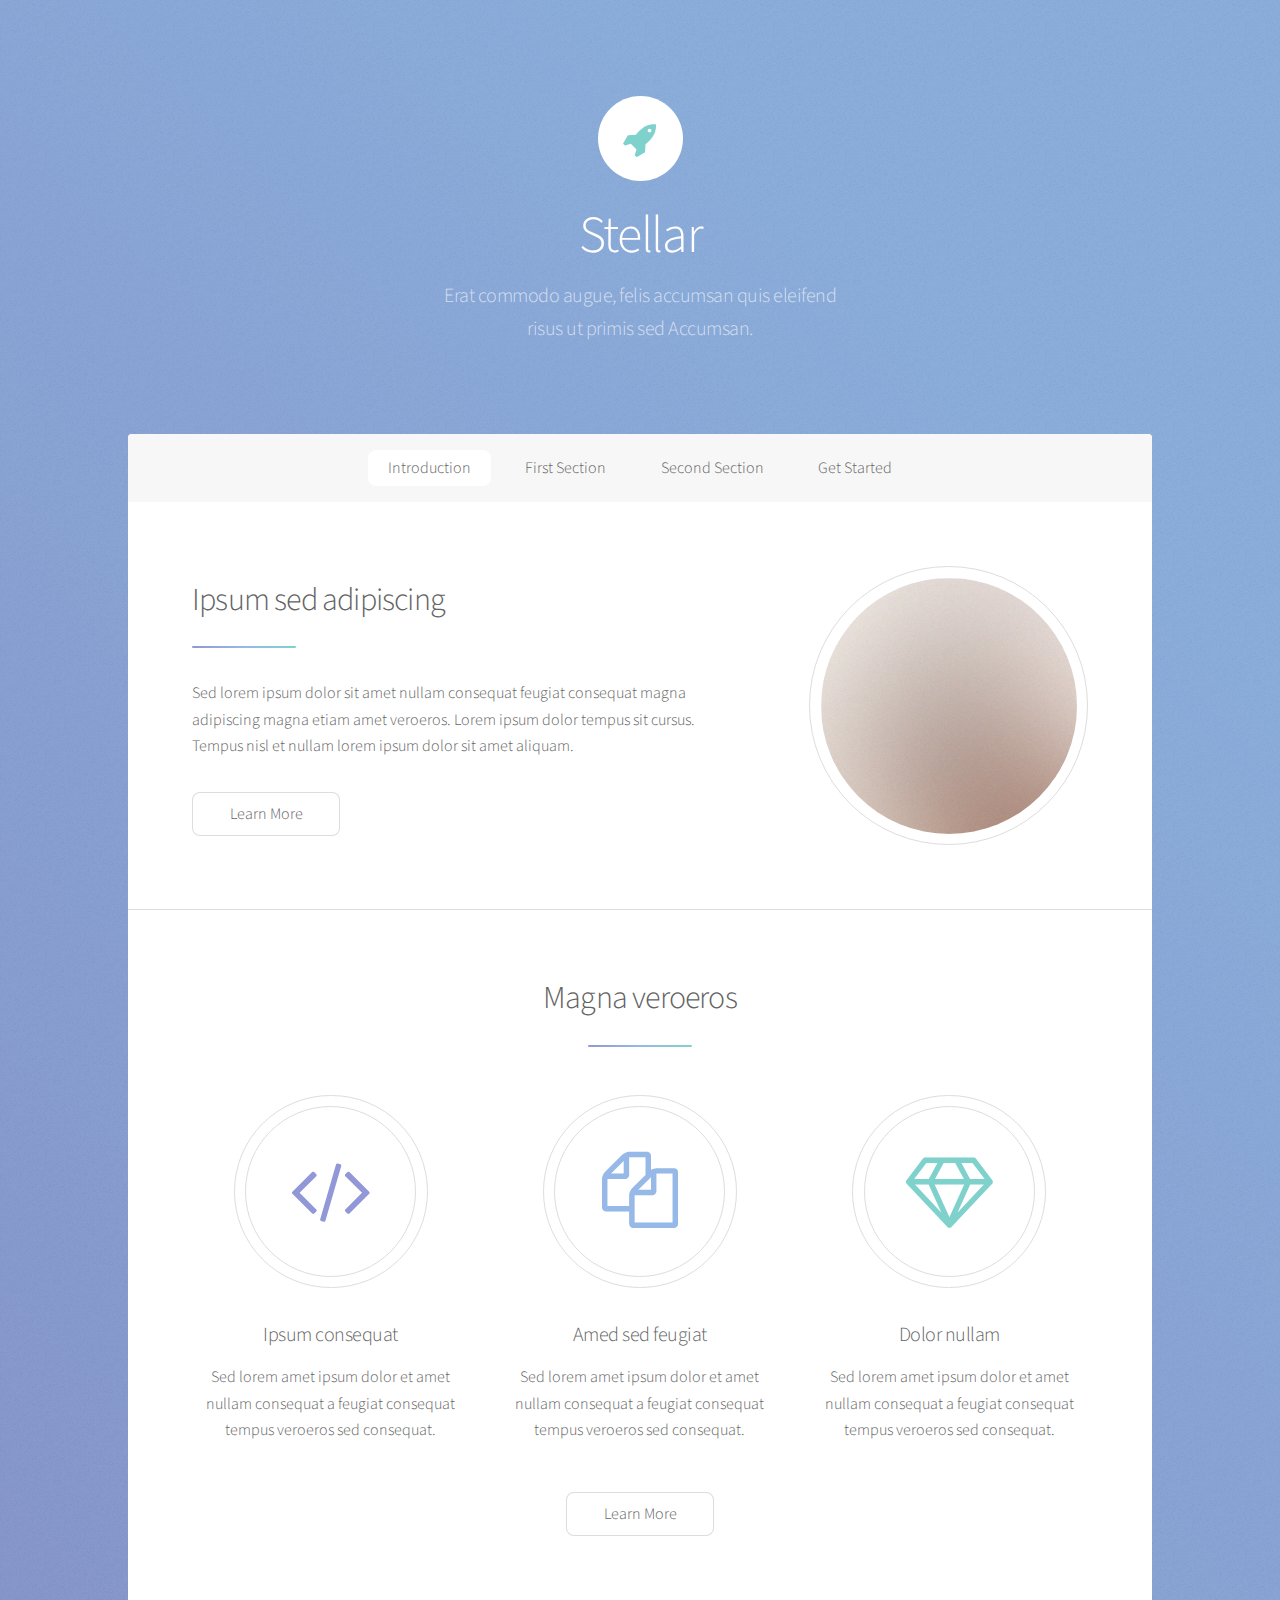
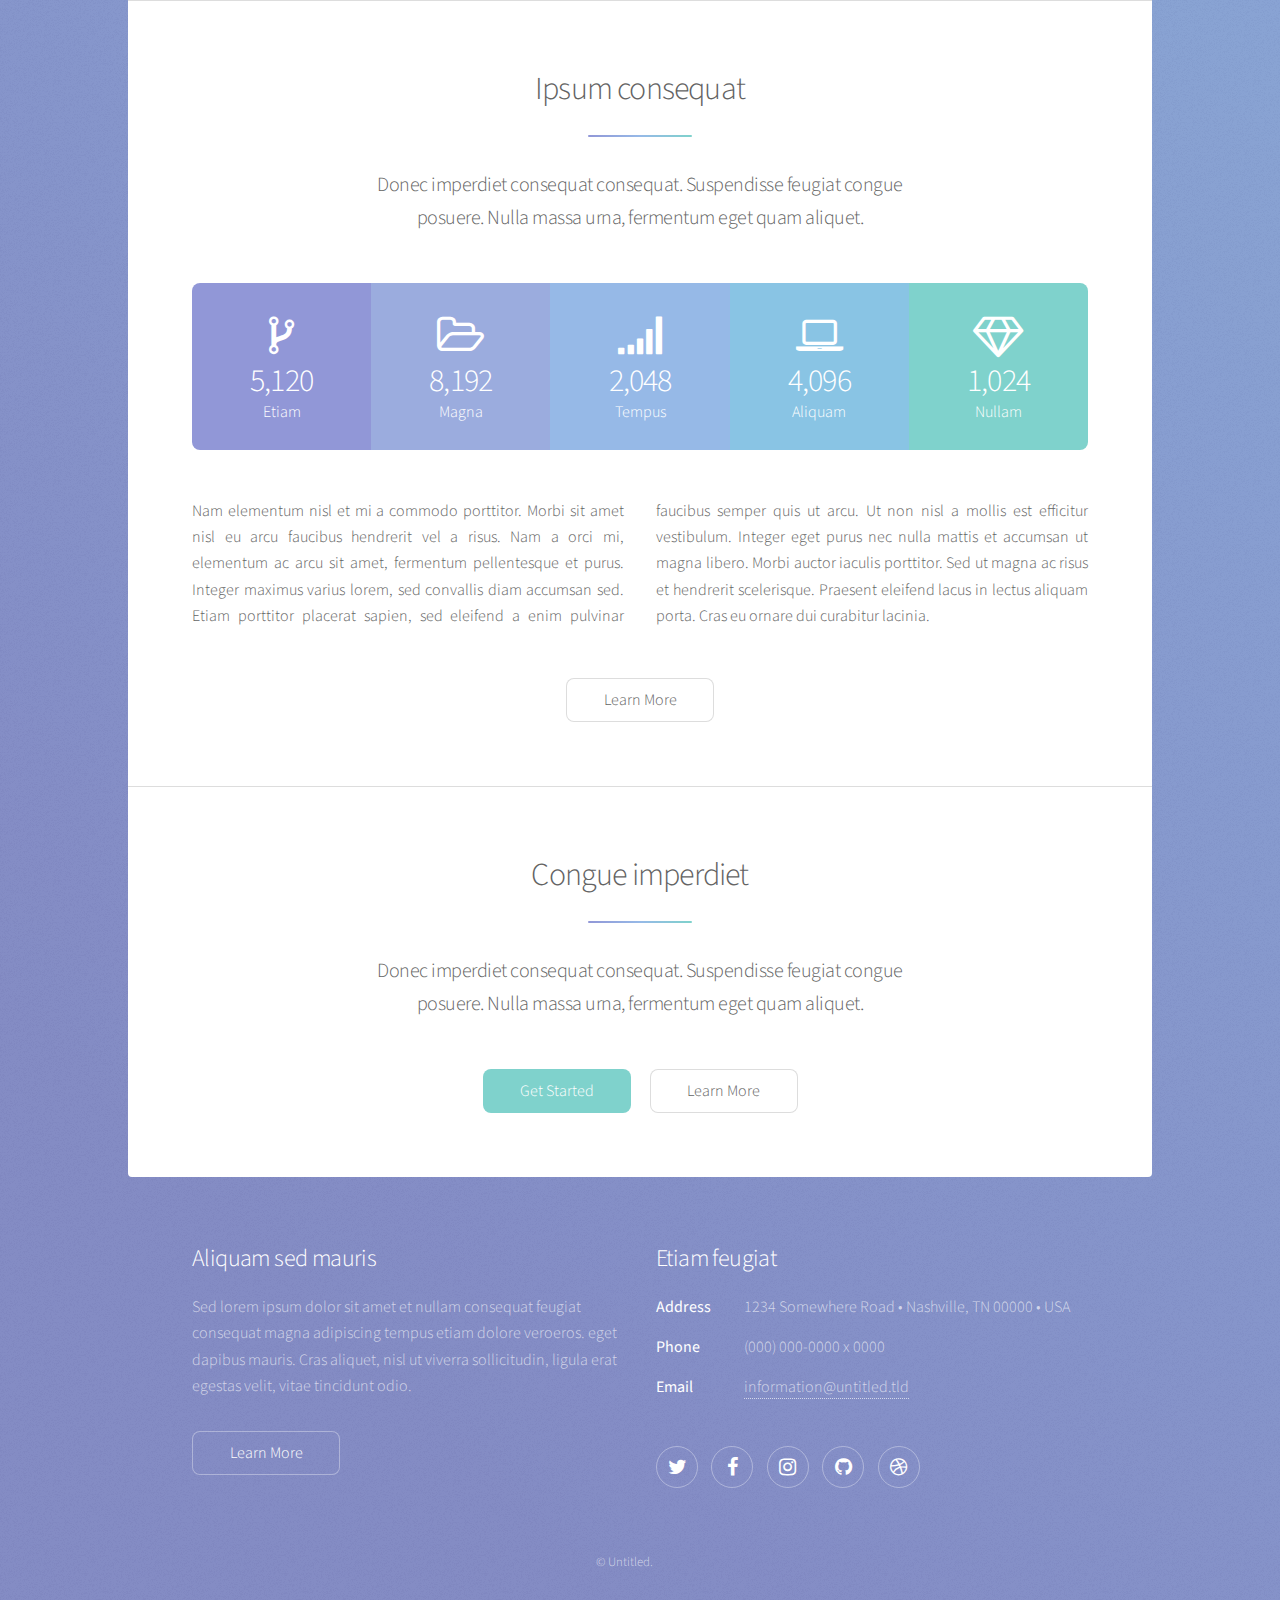
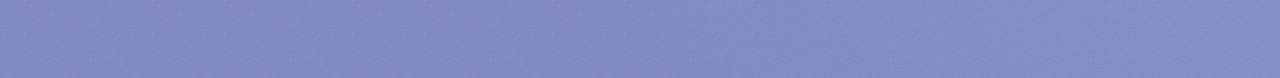
==== index.html @ 7d9c5d8e "Initial commit." ====
<!DOCTYPE HTML>
<!--
	Stellar by Pixelarity
	pixelarity.com | hello@pixelarity.com
	License: pixelarity.com/license
-->
<html>
	<head>
		<title>Untitled</title>
		<meta charset="utf-8" />
		<meta name="viewport" content="width=device-width, initial-scale=1" />
		<!--[if lte IE 8]><script src="assets/js/ie/html5shiv.js"></script><![endif]-->
		<link rel="stylesheet" href="assets/css/main.css" />
		<!--[if lte IE 9]><link rel="stylesheet" href="assets/css/ie9.css" /><![endif]-->
		<!--[if lte IE 8]><link rel="stylesheet" href="assets/css/ie8.css" /><![endif]-->
	</head>
	<body>

		<!-- Wrapper -->
			<div id="wrapper">

				<!-- Header -->
					<header id="header" class="alt">
						<span class="logo"><img src="images/logo.svg" alt="" /></span>
						<h1>Stellar</h1>
						<p>Erat commodo augue, felis accumsan quis eleifend<br />
						risus ut primis sed Accumsan.</p>
					</header>

				<!-- Nav -->
					<nav id="nav">
						<ul>
							<li><a href="#intro" class="active">Introduction</a></li>
							<li><a href="#first">First Section</a></li>
							<li><a href="#second">Second Section</a></li>
							<li><a href="#cta">Get Started</a></li>
						</ul>
					</nav>

				<!-- Main -->
					<div id="main">

						<!-- Introduction -->
							<section id="intro" class="main">
								<div class="spotlight">
									<div class="content">
										<header class="major">
											<h2>Ipsum sed adipiscing</h2>
										</header>
										<p>Sed lorem ipsum dolor sit amet nullam consequat feugiat consequat magna
										adipiscing magna etiam amet veroeros. Lorem ipsum dolor tempus sit cursus.
										Tempus nisl et nullam lorem ipsum dolor sit amet aliquam.</p>
										<ul class="actions">
											<li><a href="generic.html" class="button">Learn More</a></li>
										</ul>
									</div>
									<span class="image"><img src="images/pic01.jpg" alt="" /></span>
								</div>
							</section>

						<!-- First Section -->
							<section id="first" class="main special">
								<header class="major">
									<h2>Magna veroeros</h2>
								</header>
								<ul class="features">
									<li>
										<span class="icon major style1 fa-code"></span>
										<h3>Ipsum consequat</h3>
										<p>Sed lorem amet ipsum dolor et amet nullam consequat a feugiat consequat tempus veroeros sed consequat.</p>
									</li>
									<li>
										<span class="icon major style3 fa-copy"></span>
										<h3>Amed sed feugiat</h3>
										<p>Sed lorem amet ipsum dolor et amet nullam consequat a feugiat consequat tempus veroeros sed consequat.</p>
									</li>
									<li>
										<span class="icon major style5 fa-diamond"></span>
										<h3>Dolor nullam</h3>
										<p>Sed lorem amet ipsum dolor et amet nullam consequat a feugiat consequat tempus veroeros sed consequat.</p>
									</li>
								</ul>
								<footer class="major">
									<ul class="actions">
										<li><a href="generic.html" class="button">Learn More</a></li>
									</ul>
								</footer>
							</section>

						<!-- Second Section -->
							<section id="second" class="main special">
								<header class="major">
									<h2>Ipsum consequat</h2>
									<p>Donec imperdiet consequat consequat. Suspendisse feugiat congue<br />
									posuere. Nulla massa urna, fermentum eget quam aliquet.</p>
								</header>
								<ul class="statistics">
									<li class="style1">
										<span class="icon fa-code-fork"></span>
										<strong>5,120</strong> Etiam
									</li>
									<li class="style2">
										<span class="icon fa-folder-open-o"></span>
										<strong>8,192</strong> Magna
									</li>
									<li class="style3">
										<span class="icon fa-signal"></span>
										<strong>2,048</strong> Tempus
									</li>
									<li class="style4">
										<span class="icon fa-laptop"></span>
										<strong>4,096</strong> Aliquam
									</li>
									<li class="style5">
										<span class="icon fa-diamond"></span>
										<strong>1,024</strong> Nullam
									</li>
								</ul>
								<p class="content">Nam elementum nisl et mi a commodo porttitor. Morbi sit amet nisl eu arcu faucibus hendrerit vel a risus. Nam a orci mi, elementum ac arcu sit amet, fermentum pellentesque et purus. Integer maximus varius lorem, sed convallis diam accumsan sed. Etiam porttitor placerat sapien, sed eleifend a enim pulvinar faucibus semper quis ut arcu. Ut non nisl a mollis est efficitur vestibulum. Integer eget purus nec nulla mattis et accumsan ut magna libero. Morbi auctor iaculis porttitor. Sed ut magna ac risus et hendrerit scelerisque. Praesent eleifend lacus in lectus aliquam porta. Cras eu ornare dui curabitur lacinia.</p>
								<footer class="major">
									<ul class="actions">
										<li><a href="generic.html" class="button">Learn More</a></li>
									</ul>
								</footer>
							</section>

						<!-- Get Started -->
							<section id="cta" class="main special">
								<header class="major">
									<h2>Congue imperdiet</h2>
									<p>Donec imperdiet consequat consequat. Suspendisse feugiat congue<br />
									posuere. Nulla massa urna, fermentum eget quam aliquet.</p>
								</header>
								<footer class="major">
									<ul class="actions">
										<li><a href="generic.html" class="button special">Get Started</a></li>
										<li><a href="generic.html" class="button">Learn More</a></li>
									</ul>
								</footer>
							</section>

					</div>

				<!-- Footer -->
					<footer id="footer">
						<section>
							<h2>Aliquam sed mauris</h2>
							<p>Sed lorem ipsum dolor sit amet et nullam consequat feugiat consequat magna adipiscing tempus etiam dolore veroeros. eget dapibus mauris. Cras aliquet, nisl ut viverra sollicitudin, ligula erat egestas velit, vitae tincidunt odio.</p>
							<ul class="actions">
								<li><a href="generic.html" class="button">Learn More</a></li>
							</ul>
						</section>
						<section>
							<h2>Etiam feugiat</h2>
							<dl class="alt">
								<dt>Address</dt>
								<dd>1234 Somewhere Road &bull; Nashville, TN 00000 &bull; USA</dd>
								<dt>Phone</dt>
								<dd>(000) 000-0000 x 0000</dd>
								<dt>Email</dt>
								<dd><a href="#">information@untitled.tld</a></dd>
							</dl>
							<ul class="icons">
								<li><a href="#" class="icon fa-twitter alt"><span class="label">Twitter</span></a></li>
								<li><a href="#" class="icon fa-facebook alt"><span class="label">Facebook</span></a></li>
								<li><a href="#" class="icon fa-instagram alt"><span class="label">Instagram</span></a></li>
								<li><a href="#" class="icon fa-github alt"><span class="label">GitHub</span></a></li>
								<li><a href="#" class="icon fa-dribbble alt"><span class="label">Dribbble</span></a></li>
							</ul>
						</section>
						<p class="copyright">&copy; Untitled.</p>
					</footer>

			</div>

		<!-- Scripts -->
			<script src="assets/js/jquery.min.js"></script>
			<script src="assets/js/jquery.scrollex.min.js"></script>
			<script src="assets/js/jquery.scrolly.min.js"></script>
			<script src="assets/js/skel.min.js"></script>
			<script src="assets/js/util.js"></script>
			<!--[if lte IE 8]><script src="assets/js/ie/respond.min.js"></script><![endif]-->
			<script src="assets/js/main.js"></script>

	</body>
</html>
---- assets/css/main.css ----
@import url(font-awesome.min.css);
@import "https://fonts.googleapis.com/css?family=Source+Sans+Pro:300,400";

/*
	Stellar by Pixelarity
	pixelarity.com | hello@pixelarity.com
	License: pixelarity.com/license
*/

/* Reset */

	html, body, div, span, applet, object, iframe, h1, h2, h3, h4, h5, h6, p, blockquote, pre, a, abbr, acronym, address, big, cite, code, del, dfn, em, img, ins, kbd, q, s, samp, small, strike, strong, sub, sup, tt, var, b, u, i, center, dl, dt, dd, ol, ul, li, fieldset, form, label, legend, table, caption, tbody, tfoot, thead, tr, th, td, article, aside, canvas, details, embed, figure, figcaption, footer, header, hgroup, menu, nav, output, ruby, section, summary, time, mark, audio, video {
		margin: 0;
		padding: 0;
		border: 0;
		font-size: 100%;
		font: inherit;
		vertical-align: baseline;
	}

	article, aside, details, figcaption, figure, footer, header, hgroup, menu, nav, section {
		display: block;
	}

	body {
		line-height: 1;
	}

	ol, ul {
		list-style: none;
	}

	blockquote, q {
		quotes: none;
	}

	blockquote:before, blockquote:after, q:before, q:after {
		content: '';
		content: none;
	}

	table {
		border-collapse: collapse;
		border-spacing: 0;
	}

	body {
		-webkit-text-size-adjust: none;
	}

/* Box Model */

	*, *:before, *:after {
		-moz-box-sizing: border-box;
		-webkit-box-sizing: border-box;
		box-sizing: border-box;
	}

/* Grid */

	.row {
		border-bottom: solid 1px transparent;
		-moz-box-sizing: border-box;
		-webkit-box-sizing: border-box;
		box-sizing: border-box;
	}

	.row > * {
		float: left;
		-moz-box-sizing: border-box;
		-webkit-box-sizing: border-box;
		box-sizing: border-box;
	}

	.row:after, .row:before {
		content: '';
		display: block;
		clear: both;
		height: 0;
	}

	.row.uniform > * > :first-child {
		margin-top: 0;
	}

	.row.uniform > * > :last-child {
		margin-bottom: 0;
	}

	.row.\30 \25 > * {
		padding: 0 0 0 0em;
	}

	.row.\30 \25 {
		margin: 0 0 -1px 0em;
	}

	.row.uniform.\30 \25 > * {
		padding: 0em 0 0 0em;
	}

	.row.uniform.\30 \25 {
		margin: 0em 0 -1px 0em;
	}

	.row > * {
		padding: 0 0 0 1.5em;
	}

	.row {
		margin: 0 0 -1px -1.5em;
	}

	.row.uniform > * {
		padding: 1.5em 0 0 1.5em;
	}

	.row.uniform {
		margin: -1.5em 0 -1px -1.5em;
	}

	.row.\32 00\25 > * {
		padding: 0 0 0 3em;
	}

	.row.\32 00\25 {
		margin: 0 0 -1px -3em;
	}

	.row.uniform.\32 00\25 > * {
		padding: 3em 0 0 3em;
	}

	.row.uniform.\32 00\25 {
		margin: -3em 0 -1px -3em;
	}

	.row.\31 50\25 > * {
		padding: 0 0 0 2.25em;
	}

	.row.\31 50\25 {
		margin: 0 0 -1px -2.25em;
	}

	.row.uniform.\31 50\25 > * {
		padding: 2.25em 0 0 2.25em;
	}

	.row.uniform.\31 50\25 {
		margin: -2.25em 0 -1px -2.25em;
	}

	.row.\35 0\25 > * {
		padding: 0 0 0 0.75em;
	}

	.row.\35 0\25 {
		margin: 0 0 -1px -0.75em;
	}

	.row.uniform.\35 0\25 > * {
		padding: 0.75em 0 0 0.75em;
	}

	.row.uniform.\35 0\25 {
		margin: -0.75em 0 -1px -0.75em;
	}

	.row.\32 5\25 > * {
		padding: 0 0 0 0.375em;
	}

	.row.\32 5\25 {
		margin: 0 0 -1px -0.375em;
	}

	.row.uniform.\32 5\25 > * {
		padding: 0.375em 0 0 0.375em;
	}

	.row.uniform.\32 5\25 {
		margin: -0.375em 0 -1px -0.375em;
	}

	.\31 2u, .\31 2u\24 {
		width: 100%;
		clear: none;
		margin-left: 0;
	}

	.\31 1u, .\31 1u\24 {
		width: 91.6666666667%;
		clear: none;
		margin-left: 0;
	}

	.\31 0u, .\31 0u\24 {
		width: 83.3333333333%;
		clear: none;
		margin-left: 0;
	}

	.\39 u, .\39 u\24 {
		width: 75%;
		clear: none;
		margin-left: 0;
	}

	.\38 u, .\38 u\24 {
		width: 66.6666666667%;
		clear: none;
		margin-left: 0;
	}

	.\37 u, .\37 u\24 {
		width: 58.3333333333%;
		clear: none;
		margin-left: 0;
	}

	.\36 u, .\36 u\24 {
		width: 50%;
		clear: none;
		margin-left: 0;
	}

	.\35 u, .\35 u\24 {
		width: 41.6666666667%;
		clear: none;
		margin-left: 0;
	}

	.\34 u, .\34 u\24 {
		width: 33.3333333333%;
		clear: none;
		margin-left: 0;
	}

	.\33 u, .\33 u\24 {
		width: 25%;
		clear: none;
		margin-left: 0;
	}

	.\32 u, .\32 u\24 {
		width: 16.6666666667%;
		clear: none;
		margin-left: 0;
	}

	.\31 u, .\31 u\24 {
		width: 8.3333333333%;
		clear: none;
		margin-left: 0;
	}

	.\31 2u\24 + *,
	.\31 1u\24 + *,
	.\31 0u\24 + *,
	.\39 u\24 + *,
	.\38 u\24 + *,
	.\37 u\24 + *,
	.\36 u\24 + *,
	.\35 u\24 + *,
	.\34 u\24 + *,
	.\33 u\24 + *,
	.\32 u\24 + *,
	.\31 u\24 + * {
		clear: left;
	}

	.\-11u {
		margin-left: 91.66667%;
	}

	.\-10u {
		margin-left: 83.33333%;
	}

	.\-9u {
		margin-left: 75%;
	}

	.\-8u {
		margin-left: 66.66667%;
	}

	.\-7u {
		margin-left: 58.33333%;
	}

	.\-6u {
		margin-left: 50%;
	}

	.\-5u {
		margin-left: 41.66667%;
	}

	.\-4u {
		margin-left: 33.33333%;
	}

	.\-3u {
		margin-left: 25%;
	}

	.\-2u {
		margin-left: 16.66667%;
	}

	.\-1u {
		margin-left: 8.33333%;
	}

	@media screen and (max-width: 1680px) {

		.row > * {
			padding: 0 0 0 1.5em;
		}

		.row {
			margin: 0 0 -1px -1.5em;
		}

		.row.uniform > * {
			padding: 1.5em 0 0 1.5em;
		}

		.row.uniform {
			margin: -1.5em 0 -1px -1.5em;
		}

		.row.\32 00\25 > * {
			padding: 0 0 0 3em;
		}

		.row.\32 00\25 {
			margin: 0 0 -1px -3em;
		}

		.row.uniform.\32 00\25 > * {
			padding: 3em 0 0 3em;
		}

		.row.uniform.\32 00\25 {
			margin: -3em 0 -1px -3em;
		}

		.row.\31 50\25 > * {
			padding: 0 0 0 2.25em;
		}

		.row.\31 50\25 {
			margin: 0 0 -1px -2.25em;
		}

		.row.uniform.\31 50\25 > * {
			padding: 2.25em 0 0 2.25em;
		}

		.row.uniform.\31 50\25 {
			margin: -2.25em 0 -1px -2.25em;
		}

		.row.\35 0\25 > * {
			padding: 0 0 0 0.75em;
		}

		.row.\35 0\25 {
			margin: 0 0 -1px -0.75em;
		}

		.row.uniform.\35 0\25 > * {
			padding: 0.75em 0 0 0.75em;
		}

		.row.uniform.\35 0\25 {
			margin: -0.75em 0 -1px -0.75em;
		}

		.row.\32 5\25 > * {
			padding: 0 0 0 0.375em;
		}

		.row.\32 5\25 {
			margin: 0 0 -1px -0.375em;
		}

		.row.uniform.\32 5\25 > * {
			padding: 0.375em 0 0 0.375em;
		}

		.row.uniform.\32 5\25 {
			margin: -0.375em 0 -1px -0.375em;
		}

		.\31 2u\28xlarge\29, .\31 2u\24\28xlarge\29 {
			width: 100%;
			clear: none;
			margin-left: 0;
		}

		.\31 1u\28xlarge\29, .\31 1u\24\28xlarge\29 {
			width: 91.6666666667%;
			clear: none;
			margin-left: 0;
		}

		.\31 0u\28xlarge\29, .\31 0u\24\28xlarge\29 {
			width: 83.3333333333%;
			clear: none;
			margin-left: 0;
		}

		.\39 u\28xlarge\29, .\39 u\24\28xlarge\29 {
			width: 75%;
			clear: none;
			margin-left: 0;
		}

		.\38 u\28xlarge\29, .\38 u\24\28xlarge\29 {
			width: 66.6666666667%;
			clear: none;
			margin-left: 0;
		}

		.\37 u\28xlarge\29, .\37 u\24\28xlarge\29 {
			width: 58.3333333333%;
			clear: none;
			margin-left: 0;
		}

		.\36 u\28xlarge\29, .\36 u\24\28xlarge\29 {
			width: 50%;
			clear: none;
			margin-left: 0;
		}

		.\35 u\28xlarge\29, .\35 u\24\28xlarge\29 {
			width: 41.6666666667%;
			clear: none;
			margin-left: 0;
		}

		.\34 u\28xlarge\29, .\34 u\24\28xlarge\29 {
			width: 33.3333333333%;
			clear: none;
			margin-left: 0;
		}

		.\33 u\28xlarge\29, .\33 u\24\28xlarge\29 {
			width: 25%;
			clear: none;
			margin-left: 0;
		}

		.\32 u\28xlarge\29, .\32 u\24\28xlarge\29 {
			width: 16.6666666667%;
			clear: none;
			margin-left: 0;
		}

		.\31 u\28xlarge\29, .\31 u\24\28xlarge\29 {
			width: 8.3333333333%;
			clear: none;
			margin-left: 0;
		}

		.\31 2u\24\28xlarge\29 + *,
		.\31 1u\24\28xlarge\29 + *,
		.\31 0u\24\28xlarge\29 + *,
		.\39 u\24\28xlarge\29 + *,
		.\38 u\24\28xlarge\29 + *,
		.\37 u\24\28xlarge\29 + *,
		.\36 u\24\28xlarge\29 + *,
		.\35 u\24\28xlarge\29 + *,
		.\34 u\24\28xlarge\29 + *,
		.\33 u\24\28xlarge\29 + *,
		.\32 u\24\28xlarge\29 + *,
		.\31 u\24\28xlarge\29 + * {
			clear: left;
		}

		.\-11u\28xlarge\29 {
			margin-left: 91.66667%;
		}

		.\-10u\28xlarge\29 {
			margin-left: 83.33333%;
		}

		.\-9u\28xlarge\29 {
			margin-left: 75%;
		}

		.\-8u\28xlarge\29 {
			margin-left: 66.66667%;
		}

		.\-7u\28xlarge\29 {
			margin-left: 58.33333%;
		}

		.\-6u\28xlarge\29 {
			margin-left: 50%;
		}

		.\-5u\28xlarge\29 {
			margin-left: 41.66667%;
		}

		.\-4u\28xlarge\29 {
			margin-left: 33.33333%;
		}

		.\-3u\28xlarge\29 {
			margin-left: 25%;
		}

		.\-2u\28xlarge\29 {
			margin-left: 16.66667%;
		}

		.\-1u\28xlarge\29 {
			margin-left: 8.33333%;
		}

	}

	@media screen and (max-width: 1280px) {

		.row > * {
			padding: 0 0 0 1.5em;
		}

		.row {
			margin: 0 0 -1px -1.5em;
		}

		.row.uniform > * {
			padding: 1.5em 0 0 1.5em;
		}

		.row.uniform {
			margin: -1.5em 0 -1px -1.5em;
		}

		.row.\32 00\25 > * {
			padding: 0 0 0 3em;
		}

		.row.\32 00\25 {
			margin: 0 0 -1px -3em;
		}

		.row.uniform.\32 00\25 > * {
			padding: 3em 0 0 3em;
		}

		.row.uniform.\32 00\25 {
			margin: -3em 0 -1px -3em;
		}

		.row.\31 50\25 > * {
			padding: 0 0 0 2.25em;
		}

		.row.\31 50\25 {
			margin: 0 0 -1px -2.25em;
		}

		.row.uniform.\31 50\25 > * {
			padding: 2.25em 0 0 2.25em;
		}

		.row.uniform.\31 50\25 {
			margin: -2.25em 0 -1px -2.25em;
		}

		.row.\35 0\25 > * {
			padding: 0 0 0 0.75em;
		}

		.row.\35 0\25 {
			margin: 0 0 -1px -0.75em;
		}

		.row.uniform.\35 0\25 > * {
			padding: 0.75em 0 0 0.75em;
		}

		.row.uniform.\35 0\25 {
			margin: -0.75em 0 -1px -0.75em;
		}

		.row.\32 5\25 > * {
			padding: 0 0 0 0.375em;
		}

		.row.\32 5\25 {
			margin: 0 0 -1px -0.375em;
		}

		.row.uniform.\32 5\25 > * {
			padding: 0.375em 0 0 0.375em;
		}

		.row.uniform.\32 5\25 {
			margin: -0.375em 0 -1px -0.375em;
		}

		.\31 2u\28large\29, .\31 2u\24\28large\29 {
			width: 100%;
			clear: none;
			margin-left: 0;
		}

		.\31 1u\28large\29, .\31 1u\24\28large\29 {
			width: 91.6666666667%;
			clear: none;
			margin-left: 0;
		}

		.\31 0u\28large\29, .\31 0u\24\28large\29 {
			width: 83.3333333333%;
			clear: none;
			margin-left: 0;
		}

		.\39 u\28large\29, .\39 u\24\28large\29 {
			width: 75%;
			clear: none;
			margin-left: 0;
		}

		.\38 u\28large\29, .\38 u\24\28large\29 {
			width: 66.6666666667%;
			clear: none;
			margin-left: 0;
		}

		.\37 u\28large\29, .\37 u\24\28large\29 {
			width: 58.3333333333%;
			clear: none;
			margin-left: 0;
		}

		.\36 u\28large\29, .\36 u\24\28large\29 {
			width: 50%;
			clear: none;
			margin-left: 0;
		}

		.\35 u\28large\29, .\35 u\24\28large\29 {
			width: 41.6666666667%;
			clear: none;
			margin-left: 0;
		}

		.\34 u\28large\29, .\34 u\24\28large\29 {
			width: 33.3333333333%;
			clear: none;
			margin-left: 0;
		}

		.\33 u\28large\29, .\33 u\24\28large\29 {
			width: 25%;
			clear: none;
			margin-left: 0;
		}

		.\32 u\28large\29, .\32 u\24\28large\29 {
			width: 16.6666666667%;
			clear: none;
			margin-left: 0;
		}

		.\31 u\28large\29, .\31 u\24\28large\29 {
			width: 8.3333333333%;
			clear: none;
			margin-left: 0;
		}

		.\31 2u\24\28large\29 + *,
		.\31 1u\24\28large\29 + *,
		.\31 0u\24\28large\29 + *,
		.\39 u\24\28large\29 + *,
		.\38 u\24\28large\29 + *,
		.\37 u\24\28large\29 + *,
		.\36 u\24\28large\29 + *,
		.\35 u\24\28large\29 + *,
		.\34 u\24\28large\29 + *,
		.\33 u\24\28large\29 + *,
		.\32 u\24\28large\29 + *,
		.\31 u\24\28large\29 + * {
			clear: left;
		}

		.\-11u\28large\29 {
			margin-left: 91.66667%;
		}

		.\-10u\28large\29 {
			margin-left: 83.33333%;
		}

		.\-9u\28large\29 {
			margin-left: 75%;
		}

		.\-8u\28large\29 {
			margin-left: 66.66667%;
		}

		.\-7u\28large\29 {
			margin-left: 58.33333%;
		}

		.\-6u\28large\29 {
			margin-left: 50%;
		}

		.\-5u\28large\29 {
			margin-left: 41.66667%;
		}

		.\-4u\28large\29 {
			margin-left: 33.33333%;
		}

		.\-3u\28large\29 {
			margin-left: 25%;
		}

		.\-2u\28large\29 {
			margin-left: 16.66667%;
		}

		.\-1u\28large\29 {
			margin-left: 8.33333%;
		}

	}

	@media screen and (max-width: 980px) {

		.row > * {
			padding: 0 0 0 1.5em;
		}

		.row {
			margin: 0 0 -1px -1.5em;
		}

		.row.uniform > * {
			padding: 1.5em 0 0 1.5em;
		}

		.row.uniform {
			margin: -1.5em 0 -1px -1.5em;
		}

		.row.\32 00\25 > * {
			padding: 0 0 0 3em;
		}

		.row.\32 00\25 {
			margin: 0 0 -1px -3em;
		}

		.row.uniform.\32 00\25 > * {
			padding: 3em 0 0 3em;
		}

		.row.uniform.\32 00\25 {
			margin: -3em 0 -1px -3em;
		}

		.row.\31 50\25 > * {
			padding: 0 0 0 2.25em;
		}

		.row.\31 50\25 {
			margin: 0 0 -1px -2.25em;
		}

		.row.uniform.\31 50\25 > * {
			padding: 2.25em 0 0 2.25em;
		}

		.row.uniform.\31 50\25 {
			margin: -2.25em 0 -1px -2.25em;
		}

		.row.\35 0\25 > * {
			padding: 0 0 0 0.75em;
		}

		.row.\35 0\25 {
			margin: 0 0 -1px -0.75em;
		}

		.row.uniform.\35 0\25 > * {
			padding: 0.75em 0 0 0.75em;
		}

		.row.uniform.\35 0\25 {
			margin: -0.75em 0 -1px -0.75em;
		}

		.row.\32 5\25 > * {
			padding: 0 0 0 0.375em;
		}

		.row.\32 5\25 {
			margin: 0 0 -1px -0.375em;
		}

		.row.uniform.\32 5\25 > * {
			padding: 0.375em 0 0 0.375em;
		}

		.row.uniform.\32 5\25 {
			margin: -0.375em 0 -1px -0.375em;
		}

		.\31 2u\28medium\29, .\31 2u\24\28medium\29 {
			width: 100%;
			clear: none;
			margin-left: 0;
		}

		.\31 1u\28medium\29, .\31 1u\24\28medium\29 {
			width: 91.6666666667%;
			clear: none;
			margin-left: 0;
		}

		.\31 0u\28medium\29, .\31 0u\24\28medium\29 {
			width: 83.3333333333%;
			clear: none;
			margin-left: 0;
		}

		.\39 u\28medium\29, .\39 u\24\28medium\29 {
			width: 75%;
			clear: none;
			margin-left: 0;
		}

		.\38 u\28medium\29, .\38 u\24\28medium\29 {
			width: 66.6666666667%;
			clear: none;
			margin-left: 0;
		}

		.\37 u\28medium\29, .\37 u\24\28medium\29 {
			width: 58.3333333333%;
			clear: none;
			margin-left: 0;
		}

		.\36 u\28medium\29, .\36 u\24\28medium\29 {
			width: 50%;
			clear: none;
			margin-left: 0;
		}

		.\35 u\28medium\29, .\35 u\24\28medium\29 {
			width: 41.6666666667%;
			clear: none;
			margin-left: 0;
		}

		.\34 u\28medium\29, .\34 u\24\28medium\29 {
			width: 33.3333333333%;
			clear: none;
			margin-left: 0;
		}

		.\33 u\28medium\29, .\33 u\24\28medium\29 {
			width: 25%;
			clear: none;
			margin-left: 0;
		}

		.\32 u\28medium\29, .\32 u\24\28medium\29 {
			width: 16.6666666667%;
			clear: none;
			margin-left: 0;
		}

		.\31 u\28medium\29, .\31 u\24\28medium\29 {
			width: 8.3333333333%;
			clear: none;
			margin-left: 0;
		}

		.\31 2u\24\28medium\29 + *,
		.\31 1u\24\28medium\29 + *,
		.\31 0u\24\28medium\29 + *,
		.\39 u\24\28medium\29 + *,
		.\38 u\24\28medium\29 + *,
		.\37 u\24\28medium\29 + *,
		.\36 u\24\28medium\29 + *,
		.\35 u\24\28medium\29 + *,
		.\34 u\24\28medium\29 + *,
		.\33 u\24\28medium\29 + *,
		.\32 u\24\28medium\29 + *,
		.\31 u\24\28medium\29 + * {
			clear: left;
		}

		.\-11u\28medium\29 {
			margin-left: 91.66667%;
		}

		.\-10u\28medium\29 {
			margin-left: 83.33333%;
		}

		.\-9u\28medium\29 {
			margin-left: 75%;
		}

		.\-8u\28medium\29 {
			margin-left: 66.66667%;
		}

		.\-7u\28medium\29 {
			margin-left: 58.33333%;
		}

		.\-6u\28medium\29 {
			margin-left: 50%;
		}

		.\-5u\28medium\29 {
			margin-left: 41.66667%;
		}

		.\-4u\28medium\29 {
			margin-left: 33.33333%;
		}

		.\-3u\28medium\29 {
			margin-left: 25%;
		}

		.\-2u\28medium\29 {
			margin-left: 16.66667%;
		}

		.\-1u\28medium\29 {
			margin-left: 8.33333%;
		}

	}

	@media screen and (max-width: 736px) {

		.row > * {
			padding: 0 0 0 1em;
		}

		.row {
			margin: 0 0 -1px -1em;
		}

		.row.uniform > * {
			padding: 1em 0 0 1em;
		}

		.row.uniform {
			margin: -1em 0 -1px -1em;
		}

		.row.\32 00\25 > * {
			padding: 0 0 0 2em;
		}

		.row.\32 00\25 {
			margin: 0 0 -1px -2em;
		}

		.row.uniform.\32 00\25 > * {
			padding: 2em 0 0 2em;
		}

		.row.uniform.\32 00\25 {
			margin: -2em 0 -1px -2em;
		}

		.row.\31 50\25 > * {
			padding: 0 0 0 1.5em;
		}

		.row.\31 50\25 {
			margin: 0 0 -1px -1.5em;
		}

		.row.uniform.\31 50\25 > * {
			padding: 1.5em 0 0 1.5em;
		}

		.row.uniform.\31 50\25 {
			margin: -1.5em 0 -1px -1.5em;
		}

		.row.\35 0\25 > * {
			padding: 0 0 0 0.5em;
		}

		.row.\35 0\25 {
			margin: 0 0 -1px -0.5em;
		}

		.row.uniform.\35 0\25 > * {
			padding: 0.5em 0 0 0.5em;
		}

		.row.uniform.\35 0\25 {
			margin: -0.5em 0 -1px -0.5em;
		}

		.row.\32 5\25 > * {
			padding: 0 0 0 0.25em;
		}

		.row.\32 5\25 {
			margin: 0 0 -1px -0.25em;
		}

		.row.uniform.\32 5\25 > * {
			padding: 0.25em 0 0 0.25em;
		}

		.row.uniform.\32 5\25 {
			margin: -0.25em 0 -1px -0.25em;
		}

		.\31 2u\28small\29, .\31 2u\24\28small\29 {
			width: 100%;
			clear: none;
			margin-left: 0;
		}

		.\31 1u\28small\29, .\31 1u\24\28small\29 {
			width: 91.6666666667%;
			clear: none;
			margin-left: 0;
		}

		.\31 0u\28small\29, .\31 0u\24\28small\29 {
			width: 83.3333333333%;
			clear: none;
			margin-left: 0;
		}

		.\39 u\28small\29, .\39 u\24\28small\29 {
			width: 75%;
			clear: none;
			margin-left: 0;
		}

		.\38 u\28small\29, .\38 u\24\28small\29 {
			width: 66.6666666667%;
			clear: none;
			margin-left: 0;
		}

		.\37 u\28small\29, .\37 u\24\28small\29 {
			width: 58.3333333333%;
			clear: none;
			margin-left: 0;
		}

		.\36 u\28small\29, .\36 u\24\28small\29 {
			width: 50%;
			clear: none;
			margin-left: 0;
		}

		.\35 u\28small\29, .\35 u\24\28small\29 {
			width: 41.6666666667%;
			clear: none;
			margin-left: 0;
		}

		.\34 u\28small\29, .\34 u\24\28small\29 {
			width: 33.3333333333%;
			clear: none;
			margin-left: 0;
		}

		.\33 u\28small\29, .\33 u\24\28small\29 {
			width: 25%;
			clear: none;
			margin-left: 0;
		}

		.\32 u\28small\29, .\32 u\24\28small\29 {
			width: 16.6666666667%;
			clear: none;
			margin-left: 0;
		}

		.\31 u\28small\29, .\31 u\24\28small\29 {
			width: 8.3333333333%;
			clear: none;
			margin-left: 0;
		}

		.\31 2u\24\28small\29 + *,
		.\31 1u\24\28small\29 + *,
		.\31 0u\24\28small\29 + *,
		.\39 u\24\28small\29 + *,
		.\38 u\24\28small\29 + *,
		.\37 u\24\28small\29 + *,
		.\36 u\24\28small\29 + *,
		.\35 u\24\28small\29 + *,
		.\34 u\24\28small\29 + *,
		.\33 u\24\28small\29 + *,
		.\32 u\24\28small\29 + *,
		.\31 u\24\28small\29 + * {
			clear: left;
		}

		.\-11u\28small\29 {
			margin-left: 91.66667%;
		}

		.\-10u\28small\29 {
			margin-left: 83.33333%;
		}

		.\-9u\28small\29 {
			margin-left: 75%;
		}

		.\-8u\28small\29 {
			margin-left: 66.66667%;
		}

		.\-7u\28small\29 {
			margin-left: 58.33333%;
		}

		.\-6u\28small\29 {
			margin-left: 50%;
		}

		.\-5u\28small\29 {
			margin-left: 41.66667%;
		}

		.\-4u\28small\29 {
			margin-left: 33.33333%;
		}

		.\-3u\28small\29 {
			margin-left: 25%;
		}

		.\-2u\28small\29 {
			margin-left: 16.66667%;
		}

		.\-1u\28small\29 {
			margin-left: 8.33333%;
		}

	}

	@media screen and (max-width: 480px) {

		.row > * {
			padding: 0 0 0 1em;
		}

		.row {
			margin: 0 0 -1px -1em;
		}

		.row.uniform > * {
			padding: 1em 0 0 1em;
		}

		.row.uniform {
			margin: -1em 0 -1px -1em;
		}

		.row.\32 00\25 > * {
			padding: 0 0 0 2em;
		}

		.row.\32 00\25 {
			margin: 0 0 -1px -2em;
		}

		.row.uniform.\32 00\25 > * {
			padding: 2em 0 0 2em;
		}

		.row.uniform.\32 00\25 {
			margin: -2em 0 -1px -2em;
		}

		.row.\31 50\25 > * {
			padding: 0 0 0 1.5em;
		}

		.row.\31 50\25 {
			margin: 0 0 -1px -1.5em;
		}

		.row.uniform.\31 50\25 > * {
			padding: 1.5em 0 0 1.5em;
		}

		.row.uniform.\31 50\25 {
			margin: -1.5em 0 -1px -1.5em;
		}

		.row.\35 0\25 > * {
			padding: 0 0 0 0.5em;
		}

		.row.\35 0\25 {
			margin: 0 0 -1px -0.5em;
		}

		.row.uniform.\35 0\25 > * {
			padding: 0.5em 0 0 0.5em;
		}

		.row.uniform.\35 0\25 {
			margin: -0.5em 0 -1px -0.5em;
		}

		.row.\32 5\25 > * {
			padding: 0 0 0 0.25em;
		}

		.row.\32 5\25 {
			margin: 0 0 -1px -0.25em;
		}

		.row.uniform.\32 5\25 > * {
			padding: 0.25em 0 0 0.25em;
		}

		.row.uniform.\32 5\25 {
			margin: -0.25em 0 -1px -0.25em;
		}

		.\31 2u\28xsmall\29, .\31 2u\24\28xsmall\29 {
			width: 100%;
			clear: none;
			margin-left: 0;
		}

		.\31 1u\28xsmall\29, .\31 1u\24\28xsmall\29 {
			width: 91.6666666667%;
			clear: none;
			margin-left: 0;
		}

		.\31 0u\28xsmall\29, .\31 0u\24\28xsmall\29 {
			width: 83.3333333333%;
			clear: none;
			margin-left: 0;
		}

		.\39 u\28xsmall\29, .\39 u\24\28xsmall\29 {
			width: 75%;
			clear: none;
			margin-left: 0;
		}

		.\38 u\28xsmall\29, .\38 u\24\28xsmall\29 {
			width: 66.6666666667%;
			clear: none;
			margin-left: 0;
		}

		.\37 u\28xsmall\29, .\37 u\24\28xsmall\29 {
			width: 58.3333333333%;
			clear: none;
			margin-left: 0;
		}

		.\36 u\28xsmall\29, .\36 u\24\28xsmall\29 {
			width: 50%;
			clear: none;
			margin-left: 0;
		}

		.\35 u\28xsmall\29, .\35 u\24\28xsmall\29 {
			width: 41.6666666667%;
			clear: none;
			margin-left: 0;
		}

		.\34 u\28xsmall\29, .\34 u\24\28xsmall\29 {
			width: 33.3333333333%;
			clear: none;
			margin-left: 0;
		}

		.\33 u\28xsmall\29, .\33 u\24\28xsmall\29 {
			width: 25%;
			clear: none;
			margin-left: 0;
		}

		.\32 u\28xsmall\29, .\32 u\24\28xsmall\29 {
			width: 16.6666666667%;
			clear: none;
			margin-left: 0;
		}

		.\31 u\28xsmall\29, .\31 u\24\28xsmall\29 {
			width: 8.3333333333%;
			clear: none;
			margin-left: 0;
		}

		.\31 2u\24\28xsmall\29 + *,
		.\31 1u\24\28xsmall\29 + *,
		.\31 0u\24\28xsmall\29 + *,
		.\39 u\24\28xsmall\29 + *,
		.\38 u\24\28xsmall\29 + *,
		.\37 u\24\28xsmall\29 + *,
		.\36 u\24\28xsmall\29 + *,
		.\35 u\24\28xsmall\29 + *,
		.\34 u\24\28xsmall\29 + *,
		.\33 u\24\28xsmall\29 + *,
		.\32 u\24\28xsmall\29 + *,
		.\31 u\24\28xsmall\29 + * {
			clear: left;
		}

		.\-11u\28xsmall\29 {
			margin-left: 91.66667%;
		}

		.\-10u\28xsmall\29 {
			margin-left: 83.33333%;
		}

		.\-9u\28xsmall\29 {
			margin-left: 75%;
		}

		.\-8u\28xsmall\29 {
			margin-left: 66.66667%;
		}

		.\-7u\28xsmall\29 {
			margin-left: 58.33333%;
		}

		.\-6u\28xsmall\29 {
			margin-left: 50%;
		}

		.\-5u\28xsmall\29 {
			margin-left: 41.66667%;
		}

		.\-4u\28xsmall\29 {
			margin-left: 33.33333%;
		}

		.\-3u\28xsmall\29 {
			margin-left: 25%;
		}

		.\-2u\28xsmall\29 {
			margin-left: 16.66667%;
		}

		.\-1u\28xsmall\29 {
			margin-left: 8.33333%;
		}

	}

	@media screen and (max-width: 360px) {

		.row > * {
			padding: 0 0 0 1em;
		}

		.row {
			margin: 0 0 -1px -1em;
		}

		.row.uniform > * {
			padding: 1em 0 0 1em;
		}

		.row.uniform {
			margin: -1em 0 -1px -1em;
		}

		.row.\32 00\25 > * {
			padding: 0 0 0 2em;
		}

		.row.\32 00\25 {
			margin: 0 0 -1px -2em;
		}

		.row.uniform.\32 00\25 > * {
			padding: 2em 0 0 2em;
		}

		.row.uniform.\32 00\25 {
			margin: -2em 0 -1px -2em;
		}

		.row.\31 50\25 > * {
			padding: 0 0 0 1.5em;
		}

		.row.\31 50\25 {
			margin: 0 0 -1px -1.5em;
		}

		.row.uniform.\31 50\25 > * {
			padding: 1.5em 0 0 1.5em;
		}

		.row.uniform.\31 50\25 {
			margin: -1.5em 0 -1px -1.5em;
		}

		.row.\35 0\25 > * {
			padding: 0 0 0 0.5em;
		}

		.row.\35 0\25 {
			margin: 0 0 -1px -0.5em;
		}

		.row.uniform.\35 0\25 > * {
			padding: 0.5em 0 0 0.5em;
		}

		.row.uniform.\35 0\25 {
			margin: -0.5em 0 -1px -0.5em;
		}

		.row.\32 5\25 > * {
			padding: 0 0 0 0.25em;
		}

		.row.\32 5\25 {
			margin: 0 0 -1px -0.25em;
		}

		.row.uniform.\32 5\25 > * {
			padding: 0.25em 0 0 0.25em;
		}

		.row.uniform.\32 5\25 {
			margin: -0.25em 0 -1px -0.25em;
		}

		.\31 2u\28xxsmall\29, .\31 2u\24\28xxsmall\29 {
			width: 100%;
			clear: none;
			margin-left: 0;
		}

		.\31 1u\28xxsmall\29, .\31 1u\24\28xxsmall\29 {
			width: 91.6666666667%;
			clear: none;
			margin-left: 0;
		}

		.\31 0u\28xxsmall\29, .\31 0u\24\28xxsmall\29 {
			width: 83.3333333333%;
			clear: none;
			margin-left: 0;
		}

		.\39 u\28xxsmall\29, .\39 u\24\28xxsmall\29 {
			width: 75%;
			clear: none;
			margin-left: 0;
		}

		.\38 u\28xxsmall\29, .\38 u\24\28xxsmall\29 {
			width: 66.6666666667%;
			clear: none;
			margin-left: 0;
		}

		.\37 u\28xxsmall\29, .\37 u\24\28xxsmall\29 {
			width: 58.3333333333%;
			clear: none;
			margin-left: 0;
		}

		.\36 u\28xxsmall\29, .\36 u\24\28xxsmall\29 {
			width: 50%;
			clear: none;
			margin-left: 0;
		}

		.\35 u\28xxsmall\29, .\35 u\24\28xxsmall\29 {
			width: 41.6666666667%;
			clear: none;
			margin-left: 0;
		}

		.\34 u\28xxsmall\29, .\34 u\24\28xxsmall\29 {
			width: 33.3333333333%;
			clear: none;
			margin-left: 0;
		}

		.\33 u\28xxsmall\29, .\33 u\24\28xxsmall\29 {
			width: 25%;
			clear: none;
			margin-left: 0;
		}

		.\32 u\28xxsmall\29, .\32 u\24\28xxsmall\29 {
			width: 16.6666666667%;
			clear: none;
			margin-left: 0;
		}

		.\31 u\28xxsmall\29, .\31 u\24\28xxsmall\29 {
			width: 8.3333333333%;
			clear: none;
			margin-left: 0;
		}

		.\31 2u\24\28xxsmall\29 + *,
		.\31 1u\24\28xxsmall\29 + *,
		.\31 0u\24\28xxsmall\29 + *,
		.\39 u\24\28xxsmall\29 + *,
		.\38 u\24\28xxsmall\29 + *,
		.\37 u\24\28xxsmall\29 + *,
		.\36 u\24\28xxsmall\29 + *,
		.\35 u\24\28xxsmall\29 + *,
		.\34 u\24\28xxsmall\29 + *,
		.\33 u\24\28xxsmall\29 + *,
		.\32 u\24\28xxsmall\29 + *,
		.\31 u\24\28xxsmall\29 + * {
			clear: left;
		}

		.\-11u\28xxsmall\29 {
			margin-left: 91.66667%;
		}

		.\-10u\28xxsmall\29 {
			margin-left: 83.33333%;
		}

		.\-9u\28xxsmall\29 {
			margin-left: 75%;
		}

		.\-8u\28xxsmall\29 {
			margin-left: 66.66667%;
		}

		.\-7u\28xxsmall\29 {
			margin-left: 58.33333%;
		}

		.\-6u\28xxsmall\29 {
			margin-left: 50%;
		}

		.\-5u\28xxsmall\29 {
			margin-left: 41.66667%;
		}

		.\-4u\28xxsmall\29 {
			margin-left: 33.33333%;
		}

		.\-3u\28xxsmall\29 {
			margin-left: 25%;
		}

		.\-2u\28xxsmall\29 {
			margin-left: 16.66667%;
		}

		.\-1u\28xxsmall\29 {
			margin-left: 8.33333%;
		}

	}

/* Basic */

	@-ms-viewport {
		width: device-width;
	}

	body {
		-ms-overflow-style: scrollbar;
	}

	@media screen and (max-width: 480px) {

		html, body {
			min-width: 320px;
		}

	}

	body {
		background-color: #935d8c;
		background-image: url("images/overlay.png"), -moz-linear-gradient(45deg, #838ac4 15%, #8aaddb 85%);
		background-image: url("images/overlay.png"), -webkit-linear-gradient(45deg, #838ac4 15%, #8aaddb 85%);
		background-image: url("images/overlay.png"), -ms-linear-gradient(45deg, #838ac4 15%, #8aaddb 85%);
		background-image: url("images/overlay.png"), linear-gradient(45deg, #838ac4 15%, #8aaddb 85%);
	}

		body.is-loading *, body.is-loading *:before, body.is-loading *:after {
			-moz-animation: none !important;
			-webkit-animation: none !important;
			-ms-animation: none !important;
			animation: none !important;
			-moz-transition: none !important;
			-webkit-transition: none !important;
			-ms-transition: none !important;
			transition: none !important;
		}

/* Type */

	body {
		background-color: #935d8c;
		color: rgba(255, 255, 255, 0.65);
	}

	body, input, select, textarea {
		font-family: "Source Sans Pro", Helvetica, sans-serif;
		font-size: 17pt;
		font-weight: 300;
		line-height: 1.65;
	}

		@media screen and (max-width: 1680px) {

			body, input, select, textarea {
				font-size: 14pt;
			}

		}

		@media screen and (max-width: 1280px) {

			body, input, select, textarea {
				font-size: 12pt;
			}

		}

		@media screen and (max-width: 360px) {

			body, input, select, textarea {
				font-size: 11pt;
			}

		}

	a {
		-moz-transition: color 0.2s ease, border-bottom 0.2s ease;
		-webkit-transition: color 0.2s ease, border-bottom 0.2s ease;
		-ms-transition: color 0.2s ease, border-bottom 0.2s ease;
		transition: color 0.2s ease, border-bottom 0.2s ease;
		text-decoration: none;
		border-bottom: dotted 1px;
		color: inherit;
	}

		a:hover {
			border-bottom-color: transparent;
		}

	strong, b {
		font-weight: 400;
	}

	em, i {
		font-style: italic;
	}

	p {
		margin: 0 0 2em 0;
	}

		p.content {
			-moz-columns: 20em 2;
			-webkit-columns: 20em 2;
			-ms-columns: 20em 2;
			columns: 20em 2;
			-moz-column-gap: 2em;
			-webkit-column-gap: 2em;
			-ms-column-gap: 2em;
			column-gap: 2em;
			text-align: justify;
		}

	h1, h2, h3, h4, h5, h6 {
		font-weight: 300;
		line-height: 1.5;
		margin: 0 0 0.7em 0;
		letter-spacing: -0.025em;
	}

		h1 a, h2 a, h3 a, h4 a, h5 a, h6 a {
			color: inherit;
			text-decoration: none;
		}

	h1 {
		font-size: 2.5em;
		line-height: 1.2;
	}

	h2 {
		font-size: 1.5em;
	}

	h3 {
		font-size: 1.25em;
	}

	h4 {
		font-size: 1.1em;
	}

	h5 {
		font-size: 0.9em;
	}

	h6 {
		font-size: 0.7em;
	}

	@media screen and (max-width: 736px) {

		h1 {
			font-size: 2em;
		}

	}

	sub {
		font-size: 0.8em;
		position: relative;
		top: 0.5em;
	}

	sup {
		font-size: 0.8em;
		position: relative;
		top: -0.5em;
	}

	blockquote {
		border-left: solid 4px;
		font-style: italic;
		margin: 0 0 2em 0;
		padding: 0.5em 0 0.5em 2em;
	}

	code {
		border-radius: 8px;
		border: solid 1px;
		font-family: "Courier New", monospace;
		font-size: 0.9em;
		margin: 0 0.25em;
		padding: 0.25em 0.65em;
	}

	pre {
		-webkit-overflow-scrolling: touch;
		font-family: "Courier New", monospace;
		font-size: 0.9em;
		margin: 0 0 2em 0;
	}

		pre code {
			display: block;
			line-height: 1.75;
			padding: 1em 1.5em;
			overflow-x: auto;
		}

	hr {
		border: 0;
		border-bottom: solid 1px;
		margin: 2em 0;
	}

		hr.major {
			margin: 3em 0;
		}

	.align-left {
		text-align: left;
	}

	.align-center {
		text-align: center;
	}

	.align-right {
		text-align: right;
	}

	input, select, textarea {
		color: #ffffff;
	}

	a:hover {
		color: #ffffff;
	}

	strong, b {
		color: #ffffff;
	}

	h1, h2, h3, h4, h5, h6 {
		color: #ffffff;
	}

	blockquote {
		border-left-color: rgba(255, 255, 255, 0.35);
	}

	code {
		background: rgba(255, 255, 255, 0.075);
		border-color: rgba(255, 255, 255, 0.35);
	}

	hr {
		border-bottom-color: rgba(255, 255, 255, 0.35);
	}

/* Box */

	.box {
		border-radius: 8px;
		border: solid;
		margin-bottom: 2em;
		padding: 1.5em;
	}

		.box > :last-child,
		.box > :last-child > :last-child,
		.box > :last-child > :last-child > :last-child {
			margin-bottom: 0;
		}

		.box.alt {
			border: 0;
			border-radius: 0;
			padding: 0;
		}

	.box {
		border-color: rgba(255, 255, 255, 0.35);
	}

/* Button */

	input[type="submit"],
	input[type="reset"],
	input[type="button"],
	button,
	.button {
		-moz-appearance: none;
		-webkit-appearance: none;
		-ms-appearance: none;
		appearance: none;
		-moz-transition: background-color 0.2s ease-in-out, color 0.2s ease-in-out;
		-webkit-transition: background-color 0.2s ease-in-out, color 0.2s ease-in-out;
		-ms-transition: background-color 0.2s ease-in-out, color 0.2s ease-in-out;
		transition: background-color 0.2s ease-in-out, color 0.2s ease-in-out;
		border-radius: 8px;
		border: 0;
		cursor: pointer;
		display: inline-block;
		font-weight: 300;
		height: 2.75em;
		line-height: 2.75em;
		min-width: 9.25em;
		padding: 0 1.5em;
		text-align: center;
		text-decoration: none;
		white-space: nowrap;
	}

		input[type="submit"].icon,
		input[type="reset"].icon,
		input[type="button"].icon,
		button.icon,
		.button.icon {
			padding-left: 1.35em;
		}

			input[type="submit"].icon:before,
			input[type="reset"].icon:before,
			input[type="button"].icon:before,
			button.icon:before,
			.button.icon:before {
				margin-right: 0.5em;
			}

		input[type="submit"].fit,
		input[type="reset"].fit,
		input[type="button"].fit,
		button.fit,
		.button.fit {
			display: block;
			margin: 0 0 1em 0;
			width: 100%;
		}

		input[type="submit"].small,
		input[type="reset"].small,
		input[type="button"].small,
		button.small,
		.button.small {
			font-size: 0.8em;
		}

		input[type="submit"].big,
		input[type="reset"].big,
		input[type="button"].big,
		button.big,
		.button.big {
			font-size: 1.35em;
		}

		input[type="submit"].disabled, input[type="submit"]:disabled,
		input[type="reset"].disabled,
		input[type="reset"]:disabled,
		input[type="button"].disabled,
		input[type="button"]:disabled,
		button.disabled,
		button:disabled,
		.button.disabled,
		.button:disabled {
			-moz-pointer-events: none;
			-webkit-pointer-events: none;
			-ms-pointer-events: none;
			pointer-events: none;
			opacity: 0.25;
		}

		@media screen and (max-width: 736px) {

			input[type="submit"],
			input[type="reset"],
			input[type="button"],
			button,
			.button {
				min-width: 0;
			}

		}

	input[type="submit"],
	input[type="reset"],
	input[type="button"],
	button,
	.button {
		background-color: transparent;
		box-shadow: inset 0 0 0 1px rgba(255, 255, 255, 0.35);
		color: #ffffff !important;
	}

		input[type="submit"]:hover,
		input[type="reset"]:hover,
		input[type="button"]:hover,
		button:hover,
		.button:hover {
			background-color: rgba(255, 255, 255, 0.075);
		}

		input[type="submit"]:active,
		input[type="reset"]:active,
		input[type="button"]:active,
		button:active,
		.button:active {
			background-color: rgba(255, 255, 255, 0.2);
		}

		input[type="submit"].icon:before,
		input[type="reset"].icon:before,
		input[type="button"].icon:before,
		button.icon:before,
		.button.icon:before {
			color: rgba(255, 255, 255, 0.5);
		}

		input[type="submit"].special,
		input[type="reset"].special,
		input[type="button"].special,
		button.special,
		.button.special {
			background-color: #7fd2cc;
			color: #ffffff !important;
			box-shadow: none;
		}

			input[type="submit"].special:hover,
			input[type="reset"].special:hover,
			input[type="button"].special:hover,
			button.special:hover,
			.button.special:hover {
				background-color: #8ad6d1;
			}

			input[type="submit"].special:active,
			input[type="reset"].special:active,
			input[type="button"].special:active,
			button.special:active,
			.button.special:active {
				background-color: #74cec7;
			}

			input[type="submit"].special.icon:before,
			input[type="reset"].special.icon:before,
			input[type="button"].special.icon:before,
			button.special.icon:before,
			.button.special.icon:before {
				color: #ffffff !important;
			}

/* Form */

	form {
		margin: 0 0 2em 0;
	}

	label {
		display: block;
		font-size: 0.9em;
		font-weight: 400;
		margin: 0 0 1em 0;
	}

	input[type="text"],
	input[type="password"],
	input[type="email"],
	select,
	textarea {
		-moz-appearance: none;
		-webkit-appearance: none;
		-ms-appearance: none;
		appearance: none;
		border-radius: 8px;
		border: solid 1px;
		color: inherit;
		display: block;
		outline: 0;
		padding: 0 1em;
		text-decoration: none;
		width: 100%;
	}

		input[type="text"]:invalid,
		input[type="password"]:invalid,
		input[type="email"]:invalid,
		select:invalid,
		textarea:invalid {
			box-shadow: none;
		}

	.select-wrapper {
		text-decoration: none;
		display: block;
		position: relative;
	}

		.select-wrapper:before {
			-moz-osx-font-smoothing: grayscale;
			-webkit-font-smoothing: antialiased;
			font-family: FontAwesome;
			font-style: normal;
			font-weight: normal;
			text-transform: none !important;
		}

		.select-wrapper:before {
			content: '\f078';
			display: block;
			height: 2.75em;
			line-height: 2.75em;
			pointer-events: none;
			position: absolute;
			right: 0;
			text-align: center;
			top: 0;
			width: 2.75em;
		}

		.select-wrapper select::-ms-expand {
			display: none;
		}

	input[type="text"],
	input[type="password"],
	input[type="email"],
	select {
		height: 2.75em;
	}

	textarea {
		padding: 0.75em 1em;
	}

	input[type="checkbox"],
	input[type="radio"] {
		-moz-appearance: none;
		-webkit-appearance: none;
		-ms-appearance: none;
		appearance: none;
		display: block;
		float: left;
		margin-right: -2em;
		opacity: 0;
		width: 1em;
		z-index: -1;
	}

		input[type="checkbox"] + label,
		input[type="radio"] + label {
			text-decoration: none;
			cursor: pointer;
			display: inline-block;
			font-size: 1em;
			font-weight: 300;
			padding-left: 2.4em;
			padding-right: 0.75em;
			position: relative;
		}

			input[type="checkbox"] + label:before,
			input[type="radio"] + label:before {
				-moz-osx-font-smoothing: grayscale;
				-webkit-font-smoothing: antialiased;
				font-family: FontAwesome;
				font-style: normal;
				font-weight: normal;
				text-transform: none !important;
			}

			input[type="checkbox"] + label:before,
			input[type="radio"] + label:before {
				border-radius: 8px;
				border: solid 1px;
				content: '';
				display: inline-block;
				height: 1.65em;
				left: 0;
				line-height: 1.58125em;
				position: absolute;
				text-align: center;
				top: 0;
				width: 1.65em;
			}

		input[type="checkbox"]:checked + label:before,
		input[type="radio"]:checked + label:before {
			content: '\f00c';
		}

	input[type="checkbox"] + label:before {
		border-radius: 8px;
	}

	input[type="radio"] + label:before {
		border-radius: 100%;
	}

	::-webkit-input-placeholder {
		opacity: 1.0;
	}

	:-moz-placeholder {
		opacity: 1.0;
	}

	::-moz-placeholder {
		opacity: 1.0;
	}

	:-ms-input-placeholder {
		opacity: 1.0;
	}

	.formerize-placeholder {
		opacity: 1.0;
	}

	label {
		color: #ffffff;
	}

	input[type="text"],
	input[type="password"],
	input[type="email"],
	select,
	textarea {
		background: rgba(255, 255, 255, 0.075);
		border-color: rgba(255, 255, 255, 0.35);
	}

		input[type="text"]:focus,
		input[type="password"]:focus,
		input[type="email"]:focus,
		select:focus,
		textarea:focus {
			border-color: #7fd2cc;
			box-shadow: 0 0 0 1px #7fd2cc;
		}

	.select-wrapper:before {
		color: rgba(255, 255, 255, 0.35);
	}

	input[type="checkbox"] + label,
	input[type="radio"] + label {
		color: rgba(255, 255, 255, 0.65);
	}

		input[type="checkbox"] + label:before,
		input[type="radio"] + label:before {
			background: rgba(255, 255, 255, 0.075);
			border-color: rgba(255, 255, 255, 0.35);
		}

	input[type="checkbox"]:checked + label:before,
	input[type="radio"]:checked + label:before {
		background-color: #ffffff;
		border-color: #ffffff;
		color: #935d8c;
	}

	input[type="checkbox"]:focus + label:before,
	input[type="radio"]:focus + label:before {
		border-color: #7fd2cc;
		box-shadow: 0 0 0 1px #7fd2cc;
	}

	::-webkit-input-placeholder {
		color: rgba(255, 255, 255, 0.5) !important;
	}

	:-moz-placeholder {
		color: rgba(255, 255, 255, 0.5) !important;
	}

	::-moz-placeholder {
		color: rgba(255, 255, 255, 0.5) !important;
	}

	:-ms-input-placeholder {
		color: rgba(255, 255, 255, 0.5) !important;
	}

	.formerize-placeholder {
		color: rgba(255, 255, 255, 0.5) !important;
	}

/* Icon */

	.icon {
		text-decoration: none;
		-moz-transition: background-color 0.2s ease-in-out, color 0.2s ease-in-out;
		-webkit-transition: background-color 0.2s ease-in-out, color 0.2s ease-in-out;
		-ms-transition: background-color 0.2s ease-in-out, color 0.2s ease-in-out;
		transition: background-color 0.2s ease-in-out, color 0.2s ease-in-out;
		border-bottom: none;
		position: relative;
	}

		.icon:before {
			-moz-osx-font-smoothing: grayscale;
			-webkit-font-smoothing: antialiased;
			font-family: FontAwesome;
			font-style: normal;
			font-weight: normal;
			text-transform: none !important;
		}

		.icon > .label {
			display: none;
		}

		.icon.major {
			border: solid 1px;
			display: inline-block;
			border-radius: 100%;
			padding: 0.65em;
			margin: 0 0 2em 0;
			cursor: default;
		}

			.icon.major:before {
				display: inline-block;
				font-size: 6.25rem;
				width: 2.25em;
				height: 2.25em;
				line-height: 2.2em;
				border-radius: 100%;
				border: solid 1px;
				text-align: center;
			}

		.icon.alt {
			display: inline-block;
			border: solid 1px;
			border-radius: 100%;
		}

			.icon.alt:before {
				display: block;
				font-size: 1.25em;
				width: 2em;
				height: 2em;
				text-align: center;
				line-height: 2em;
			}

		.icon.style1 {
			color: #9197d7;
		}

		.icon.style2 {
			color: #9bacde;
		}

		.icon.style3 {
			color: #96b9e7;
		}

		.icon.style4 {
			color: #89c4e4;
		}

		.icon.style5 {
			color: #7fd2cc;
		}

		@media screen and (max-width: 1680px) {

			.icon.major:before {
				font-size: 5.5rem;
			}

		}

		@media screen and (max-width: 1280px) {

			.icon.major:before {
				font-size: 4.75rem;
			}

		}

		@media screen and (max-width: 736px) {

			.icon.major {
				margin: 0 0 1.5em 0;
				padding: 0.35em;
			}

				.icon.major:before {
					font-size: 3.5rem;
				}

		}

	.icon.major {
		border-color: rgba(255, 255, 255, 0.35);
	}

		.icon.major:before {
			border-color: rgba(255, 255, 255, 0.35);
		}

	.icon.alt {
		border-color: rgba(255, 255, 255, 0.35);
		color: #ffffff;
	}

		.icon.alt:hover {
			background-color: rgba(255, 255, 255, 0.075);
		}

		.icon.alt:active {
			background-color: rgba(255, 255, 255, 0.2);
		}

/* Image */

	.image {
		border-radius: 8px;
		border: 0;
		display: inline-block;
		position: relative;
	}

		.image img {
			border-radius: 8px;
			display: block;
		}

		.image.left, .image.right {
			max-width: 40%;
		}

			.image.left img, .image.right img {
				width: 100%;
			}

		.image.left {
			float: left;
			margin: 0 1.5em 1em 0;
			top: 0.25em;
		}

		.image.right {
			float: right;
			margin: 0 0 1em 1.5em;
			top: 0.25em;
		}

		.image.fit {
			display: block;
			margin: 0 0 2em 0;
			width: 100%;
		}

			.image.fit img {
				width: 100%;
			}

		.image.main {
			display: block;
			margin: 0 0 3em 0;
			width: 100%;
		}

			.image.main img {
				width: 100%;
			}

/* List */

	ol {
		list-style: decimal;
		margin: 0 0 2em 0;
		padding-left: 1.25em;
	}

		ol li {
			padding-left: 0.25em;
		}

	ul {
		list-style: disc;
		margin: 0 0 2em 0;
		padding-left: 1em;
	}

		ul li {
			padding-left: 0.5em;
		}

		ul.alt {
			list-style: none;
			padding-left: 0;
		}

			ul.alt li {
				border-top: solid 1px;
				padding: 0.5em 0;
			}

				ul.alt li:first-child {
					border-top: 0;
					padding-top: 0;
				}

		ul.icons {
			cursor: default;
			list-style: none;
			padding-left: 0;
		}

			ul.icons li {
				display: inline-block;
				padding: 0 0.65em 0 0;
			}

				ul.icons li:last-child {
					padding-right: 0 !important;
				}

		ul.actions {
			cursor: default;
			list-style: none;
			padding-left: 0;
		}

			ul.actions li {
				display: inline-block;
				padding: 0 1em 0 0;
				vertical-align: middle;
			}

				ul.actions li:last-child {
					padding-right: 0;
				}

			ul.actions.small li {
				padding: 0 0.5em 0 0;
			}

			ul.actions.vertical li {
				display: block;
				padding: 1em 0 0 0;
			}

				ul.actions.vertical li:first-child {
					padding-top: 0;
				}

				ul.actions.vertical li > * {
					margin-bottom: 0;
				}

			ul.actions.vertical.small li {
				padding: 0.5em 0 0 0;
			}

				ul.actions.vertical.small li:first-child {
					padding-top: 0;
				}

			ul.actions.fit {
				display: table;
				margin-left: -1em;
				padding: 0;
				table-layout: fixed;
				width: calc(100% + 1em);
			}

				ul.actions.fit li {
					display: table-cell;
					padding: 0 0 0 1em;
				}

					ul.actions.fit li > * {
						margin-bottom: 0;
					}

				ul.actions.fit.small {
					margin-left: -0.5em;
					width: calc(100% + 0.5em);
				}

					ul.actions.fit.small li {
						padding: 0 0 0 0.5em;
					}

			@media screen and (max-width: 480px) {

				ul.actions {
					margin: 0 0 2em 0;
				}

					ul.actions li {
						padding: 1em 0 0 0;
						display: block;
						text-align: center;
						width: 100%;
					}

						ul.actions li:first-child {
							padding-top: 0;
						}

						ul.actions li > * {
							width: 100%;
							margin: 0 !important;
						}

					ul.actions.small li {
						padding: 0.5em 0 0 0;
					}

						ul.actions.small li:first-child {
							padding-top: 0;
						}

			}

	dl {
		margin: 0 0 2em 0;
	}

		dl dt {
			display: block;
			font-weight: 400;
			margin: 0 0 1em 0;
		}

		dl dd {
			margin-left: 2em;
		}

		dl.alt dt {
			display: block;
			width: 3em;
			margin: 0;
			clear: left;
			float: left;
		}

		dl.alt dd {
			margin: 0 0 0.85em 5.5em;
		}

		dl.alt:after {
			content: '';
			display: block;
			clear: both;
		}

	ul.alt li {
		border-top-color: rgba(255, 255, 255, 0.35);
	}

	dl dt {
		color: #ffffff;
	}

/* Section/Article */

	section.special, article.special {
		text-align: center;
	}

	header.major {
		margin-bottom: 3em;
	}

		header.major h2 {
			font-size: 2em;
		}

			header.major h2:after {
				display: block;
				content: '';
				width: 3.25em;
				height: 2px;
				margin: 0.7em 0 1em 0;
				border-radius: 2px;
			}

				section.special header.major h2:after, article.special header.major h2:after {
					margin-left: auto;
					margin-right: auto;
				}

		header.major p {
			font-size: 1.25em;
			letter-spacing: -0.025em;
		}

		header.major.special {
			text-align: center;
		}

			header.major.special h2:after {
				margin-left: auto;
				margin-right: auto;
			}

	footer.major {
		margin-top: 3em;
	}

	@media screen and (max-width: 736px) {

		header.major {
			margin-bottom: 0;
		}

			header.major h2 {
				font-size: 1.5em;
			}

			header.major p {
				font-size: 1em;
				letter-spacing: 0;
			}

				header.major p br {
					display: none;
				}

		footer.major {
			margin-top: 0;
		}

	}

	header.major h2:after {
		background-color: rgba(255, 255, 255, 0.35);
	}

/* Table */

	.table-wrapper {
		-webkit-overflow-scrolling: touch;
		overflow-x: auto;
	}

	table {
		margin: 0 0 2em 0;
		width: 100%;
	}

		table tbody tr {
			border: solid 1px;
			border-left: 0;
			border-right: 0;
		}

		table td {
			padding: 0.75em 0.75em;
		}

		table th {
			font-size: 0.9em;
			font-weight: 400;
			padding: 0 0.75em 0.75em 0.75em;
			text-align: left;
		}

		table thead {
			border-bottom: solid 2px;
		}

		table tfoot {
			border-top: solid 2px;
		}

		table.alt {
			border-collapse: separate;
		}

			table.alt tbody tr td {
				border: solid 1px;
				border-left-width: 0;
				border-top-width: 0;
			}

				table.alt tbody tr td:first-child {
					border-left-width: 1px;
				}

			table.alt tbody tr:first-child td {
				border-top-width: 1px;
			}

			table.alt thead {
				border-bottom: 0;
			}

			table.alt tfoot {
				border-top: 0;
			}

	table tbody tr {
		border-color: rgba(255, 255, 255, 0.35);
	}

		table tbody tr:nth-child(2n + 1) {
			background-color: rgba(255, 255, 255, 0.075);
		}

	table th {
		color: #ffffff;
	}

	table thead {
		border-bottom-color: rgba(255, 255, 255, 0.35);
	}

	table tfoot {
		border-top-color: rgba(255, 255, 255, 0.35);
	}

	table.alt tbody tr td {
		border-color: rgba(255, 255, 255, 0.35);
	}

/* Features */

	.features {
		display: -moz-flex;
		display: -webkit-flex;
		display: -ms-flex;
		display: flex;
		-moz-flex-wrap: wrap;
		-webkit-flex-wrap: wrap;
		-ms-flex-wrap: wrap;
		flex-wrap: wrap;
		-moz-justify-content: center;
		-webkit-justify-content: center;
		-ms-justify-content: center;
		justify-content: center;
		width: calc(100% + 2em);
		margin: 0 0 3em -2em;
		padding: 0;
		list-style: none;
	}

		.features li {
			width: calc(33.33333% - 2em);
			margin-left: 2em;
			margin-top: 3em;
			padding: 0;
		}

			.features li:nth-child(1), .features li:nth-child(2), .features li:nth-child(3) {
				margin-top: 0;
			}

			.features li > :last-child {
				margin-bottom: 0;
			}

		@media screen and (max-width: 980px) {

			.features li {
				width: calc(50% - 2em);
			}

				.features li:nth-child(3) {
					margin-top: 3em;
				}

		}

		@media screen and (max-width: 736px) {

			.features {
				width: 100%;
				margin: 0 0 2em 0;
			}

				.features li {
					width: 100%;
					margin-left: 0;
					margin-top: 2em;
				}

					.features li:nth-child(2), .features li:nth-child(3) {
						margin-top: 2em;
					}

		}

/* Statistics */

	.statistics {
		display: -moz-flex;
		display: -webkit-flex;
		display: -ms-flex;
		display: flex;
		width: 100%;
		margin: 0 0 3em 0;
		padding: 0;
		list-style: none;
		cursor: default;
	}

		.statistics li {
			-moz-flex: 1;
			-webkit-flex: 1;
			-ms-flex: 1;
			flex: 1;
			padding: 1.5em;
			color: #ffffff;
			text-align: center;
		}

			.statistics li.style1 {
				background-color: #9197d7;
			}

			.statistics li.style2 {
				background-color: #9bacde;
			}

			.statistics li.style3 {
				background-color: #96b9e7;
			}

			.statistics li.style4 {
				background-color: #89c4e4;
			}

			.statistics li.style5 {
				background-color: #7fd2cc;
			}

			.statistics li strong, .statistics li b {
				display: block;
				font-size: 2em;
				line-height: 1.1;
				color: inherit !important;
				font-weight: 300;
				letter-spacing: -0.025em;
			}

			.statistics li:first-child {
				border-top-left-radius: 8px;
				border-bottom-left-radius: 8px;
			}

			.statistics li:last-child {
				border-top-right-radius: 8px;
				border-bottom-right-radius: 8px;
			}

			.statistics li .icon {
				display: inline-block;
			}

				.statistics li .icon:before {
					font-size: 2.75rem;
					line-height: 1.3;
				}

		@media screen and (max-width: 980px) {

			.statistics li strong, .statistics li b {
				font-size: 1.5em;
			}

		}

		@media screen and (max-width: 736px) {

			.statistics {
				display: block;
				width: 20em;
				max-width: 100%;
				margin: 0 auto 2em auto;
			}

				.statistics li:first-child {
					border-bottom-left-radius: 0;
					border-top-right-radius: 8px;
				}

				.statistics li:last-child {
					border-top-right-radius: 0;
					border-bottom-left-radius: 8px;
				}

				.statistics li .icon:before {
					font-size: 3.75rem;
				}

				.statistics li strong, .statistics li b {
					font-size: 2.5em;
				}

		}

/* Spotlight */

	.spotlight {
		display: -moz-flex;
		display: -webkit-flex;
		display: -ms-flex;
		display: flex;
		-moz-align-items: center;
		-webkit-align-items: center;
		-ms-align-items: center;
		align-items: center;
		margin: 0 0 2em 0;
	}

		.spotlight .content {
			-moz-flex: 1;
			-webkit-flex: 1;
			-ms-flex: 1;
			flex: 1;
		}

			.spotlight .content > :last-child {
				margin-bottom: 0;
			}

			.spotlight .content header.major {
				margin: 0 0 2em 0;
			}

		.spotlight .image {
			display: inline-block;
			margin-left: 4em;
			padding: 0.65em;
			border-radius: 100%;
			border: solid 1px;
		}

			.spotlight .image img {
				display: block;
				border-radius: 100%;
				width: 16em;
			}

		@media screen and (max-width: 980px) {

			.spotlight {
				-moz-flex-direction: column-reverse;
				-webkit-flex-direction: column-reverse;
				-ms-flex-direction: column-reverse;
				flex-direction: column-reverse;
				text-align: center;
			}

				.spotlight .content {
					-moz-flex: 0 1 auto;
					-webkit-flex: 0 1 auto;
					-ms-flex: 0 1 auto;
					flex: 0 1 auto;
					width: 100%;
				}

					.spotlight .content header.major h2:after {
						margin-left: auto;
						margin-right: auto;
					}

				.spotlight .image {
					-moz-flex: 0 1 auto;
					-webkit-flex: 0 1 auto;
					-ms-flex: 0 1 auto;
					flex: 0 1 auto;
					margin-left: 0;
					margin-bottom: 2em;
				}

		}

		@media screen and (max-width: 736px) {

			.spotlight .image {
				padding: 0.35em;
			}

				.spotlight .image img {
					width: 12em;
				}

		}

	.spotlight .image {
		border-color: rgba(255, 255, 255, 0.35);
	}

/* Header */

	#header {
		padding: 5em 5em 1em 5em ;
		text-align: center;
	}

		#header h1 {
			margin: 0 0 0.25em 0;
		}

		#header p {
			font-size: 1.25em;
			letter-spacing: -0.025em;
		}

		#header.alt {
			padding: 7em 5em 4em 5em ;
		}

			#header.alt h1 {
				font-size: 3.25em;
			}

			#header.alt > * {
				-moz-transition: opacity 3s ease;
				-webkit-transition: opacity 3s ease;
				-ms-transition: opacity 3s ease;
				transition: opacity 3s ease;
				-moz-transition-delay: 0.5s;
				-webkit-transition-delay: 0.5s;
				-ms-transition-delay: 0.5s;
				transition-delay: 0.5s;
				opacity: 1;
			}

			#header.alt .logo {
				-moz-transition: opacity 1.25s ease, -moz-transform 0.5s ease;
				-webkit-transition: opacity 1.25s ease, -webkit-transform 0.5s ease;
				-ms-transition: opacity 1.25s ease, -ms-transform 0.5s ease;
				transition: opacity 1.25s ease, transform 0.5s ease;
				-moz-transition-delay: 0s;
				-webkit-transition-delay: 0s;
				-ms-transition-delay: 0s;
				transition-delay: 0s;
				display: block;
				margin: 0 0 1.5em 0;
			}

				#header.alt .logo img {
					display: block;
					margin: 0 auto;
					max-width: 75%;
				}

		@media screen and (max-width: 1280px) {

			#header {
				padding: 4em 4em 0.1em 4em ;
			}

				#header.alt {
					padding: 6em 4em 3em 4em ;
				}

		}

		@media screen and (max-width: 980px) {

			#header {
				padding: 4em 3em 0.1em 3em ;
			}

				#header.alt {
					padding: 5em 3em 2em 3em ;
				}

		}

		@media screen and (max-width: 736px) {

			#header {
				padding: 3em 2em 0.1em 2em ;
			}

				#header p {
					font-size: 1em;
					letter-spacing: 0;
				}

					#header p br {
						display: none;
					}

				#header.alt {
					padding: 4em 2em 1em 2em ;
				}

					#header.alt h1 {
						font-size: 2.5em;
					}

		}

		@media screen and (max-width: 480px) {

			#header {
				padding: 3em 1.5em 0.1em 1.5em ;
			}

				#header.alt {
					padding: 4em 1.5em 1em 1.5em ;
				}

		}

		@media screen and (max-width: 360px) {

			#header {
				padding: 2.5em 1em 0.1em 1em ;
			}

				#header.alt {
					padding: 3.5em 1em 0.5em 1em ;
				}

		}

		body.is-loading #header.alt > * {
			opacity: 0;
		}

		body.is-loading #header.alt .logo {
			-moz-transform: scale(0.8) rotate(-30deg);
			-webkit-transform: scale(0.8) rotate(-30deg);
			-ms-transform: scale(0.8) rotate(-30deg);
			transform: scale(0.8) rotate(-30deg);
		}

/* Nav */

	#nav {
		-moz-transition: background-color 0.2s ease, border-top-left-radius 0.2s ease, border-top-right-radius 0.2s ease, padding 0.2s ease;
		-webkit-transition: background-color 0.2s ease, border-top-left-radius 0.2s ease, border-top-right-radius 0.2s ease, padding 0.2s ease;
		-ms-transition: background-color 0.2s ease, border-top-left-radius 0.2s ease, border-top-right-radius 0.2s ease, padding 0.2s ease;
		transition: background-color 0.2s ease, border-top-left-radius 0.2s ease, border-top-right-radius 0.2s ease, padding 0.2s ease;
		background-color: #ffffff;
		color: #636363;
		position: absolute;
		width: 64em;
		max-width: calc(100% - 4em);
		padding: 1em;
		background-color: #f7f7f7;
		border-top-left-radius: 0.25em;
		border-top-right-radius: 0.25em;
		cursor: default;
		text-align: center;
	}

		#nav input, #nav select, #nav textarea {
			color: #636363;
		}

		#nav a:hover {
			color: #636363;
		}

		#nav strong, #nav b {
			color: #636363;
		}

		#nav h1, #nav h2, #nav h3, #nav h4, #nav h5, #nav h6 {
			color: #636363;
		}

		#nav blockquote {
			border-left-color: #dddddd;
		}

		#nav code {
			background: rgba(222, 222, 222, 0.25);
			border-color: #dddddd;
		}

		#nav hr {
			border-bottom-color: #dddddd;
		}

		#nav + #main {
			padding-top: 4.25em;
		}

		#nav ul {
			margin: 0;
			padding: 0;
			list-style: none;
		}

			#nav ul li {
				-moz-transition: margin 0.2s ease;
				-webkit-transition: margin 0.2s ease;
				-ms-transition: margin 0.2s ease;
				transition: margin 0.2s ease;
				display: inline-block;
				margin: 0 0.35em;
				padding: 0;
				vertical-align: middle;
			}

				#nav ul li a {
					-moz-transition: font-size 0.2s ease;
					-webkit-transition: font-size 0.2s ease;
					-ms-transition: font-size 0.2s ease;
					transition: font-size 0.2s ease;
					display: inline-block;
					height: 2.25em;
					line-height: 2.25em;
					padding: 0 1.25em;
					border: 0;
					border-radius: 8px;
					box-shadow: inset 0 0 0 1px transparent;
				}

					#nav ul li a:hover {
						background-color: rgba(222, 222, 222, 0.25);
					}

					#nav ul li a.active {
						background-color: #ffffff;
						box-shadow: none;
					}

		#nav.alt {
			position: fixed;
			top: 0;
			padding: 0.5em 1em;
			background-color: rgba(247, 247, 247, 0.95);
			border-top-left-radius: 0;
			border-top-right-radius: 0;
			z-index: 10000;
		}

			#nav.alt ul li {
				margin: 0 0.175em;
			}

				#nav.alt ul li a {
					font-size: 0.9em;
				}

		@media screen and (max-width: 736px) {

			#nav {
				display: none;
			}

				#nav + #main {
					padding-top: 0;
				}

		}

/* Main */

	#main {
		background-color: #ffffff;
		color: #636363;
		border-radius: 0.25em;
	}

		#main input, #main select, #main textarea {
			color: #636363;
		}

		#main a:hover {
			color: #636363;
		}

		#main strong, #main b {
			color: #636363;
		}

		#main h1, #main h2, #main h3, #main h4, #main h5, #main h6 {
			color: #636363;
		}

		#main blockquote {
			border-left-color: #dddddd;
		}

		#main code {
			background: rgba(222, 222, 222, 0.25);
			border-color: #dddddd;
		}

		#main hr {
			border-bottom-color: #dddddd;
		}

		#main .box {
			border-color: #dddddd;
		}

		#main input[type="submit"],
		#main input[type="reset"],
		#main input[type="button"],
		#main button,
		#main .button {
			background-color: transparent;
			box-shadow: inset 0 0 0 1px #dddddd;
			color: #636363 !important;
		}

			#main input[type="submit"]:hover,
			#main input[type="reset"]:hover,
			#main input[type="button"]:hover,
			#main button:hover,
			#main .button:hover {
				background-color: rgba(222, 222, 222, 0.25);
			}

			#main input[type="submit"]:active,
			#main input[type="reset"]:active,
			#main input[type="button"]:active,
			#main button:active,
			#main .button:active {
				background-color: rgba(222, 222, 222, 0.5);
			}

			#main input[type="submit"].icon:before,
			#main input[type="reset"].icon:before,
			#main input[type="button"].icon:before,
			#main button.icon:before,
			#main .button.icon:before {
				color: rgba(99, 99, 99, 0.25);
			}

			#main input[type="submit"].special,
			#main input[type="reset"].special,
			#main input[type="button"].special,
			#main button.special,
			#main .button.special {
				background-color: #7fd2cc;
				color: #ffffff !important;
				box-shadow: none;
			}

				#main input[type="submit"].special:hover,
				#main input[type="reset"].special:hover,
				#main input[type="button"].special:hover,
				#main button.special:hover,
				#main .button.special:hover {
					background-color: #8ad6d1;
				}

				#main input[type="submit"].special:active,
				#main input[type="reset"].special:active,
				#main input[type="button"].special:active,
				#main button.special:active,
				#main .button.special:active {
					background-color: #74cec7;
				}

				#main input[type="submit"].special.icon:before,
				#main input[type="reset"].special.icon:before,
				#main input[type="button"].special.icon:before,
				#main button.special.icon:before,
				#main .button.special.icon:before {
					color: #ffffff !important;
				}

		#main label {
			color: #636363;
		}

		#main input[type="text"],
		#main input[type="password"],
		#main input[type="email"],
		#main select,
		#main textarea {
			background: rgba(222, 222, 222, 0.25);
			border-color: #dddddd;
		}

			#main input[type="text"]:focus,
			#main input[type="password"]:focus,
			#main input[type="email"]:focus,
			#main select:focus,
			#main textarea:focus {
				border-color: #7fd2cc;
				box-shadow: 0 0 0 1px #7fd2cc;
			}

		#main .select-wrapper:before {
			color: #dddddd;
		}

		#main input[type="checkbox"] + label,
		#main input[type="radio"] + label {
			color: #636363;
		}

			#main input[type="checkbox"] + label:before,
			#main input[type="radio"] + label:before {
				background: rgba(222, 222, 222, 0.25);
				border-color: #dddddd;
			}

		#main input[type="checkbox"]:checked + label:before,
		#main input[type="radio"]:checked + label:before {
			background-color: #636363;
			border-color: #636363;
			color: #ffffff;
		}

		#main input[type="checkbox"]:focus + label:before,
		#main input[type="radio"]:focus + label:before {
			border-color: #7fd2cc;
			box-shadow: 0 0 0 1px #7fd2cc;
		}

		#main ::-webkit-input-placeholder {
			color: rgba(99, 99, 99, 0.25) !important;
		}

		#main :-moz-placeholder {
			color: rgba(99, 99, 99, 0.25) !important;
		}

		#main ::-moz-placeholder {
			color: rgba(99, 99, 99, 0.25) !important;
		}

		#main :-ms-input-placeholder {
			color: rgba(99, 99, 99, 0.25) !important;
		}

		#main .formerize-placeholder {
			color: rgba(99, 99, 99, 0.25) !important;
		}

		#main .icon.major {
			border-color: #dddddd;
		}

			#main .icon.major:before {
				border-color: #dddddd;
			}

		#main .icon.alt {
			border-color: #dddddd;
			color: #636363;
		}

			#main .icon.alt:hover {
				background-color: rgba(222, 222, 222, 0.25);
			}

			#main .icon.alt:active {
				background-color: rgba(222, 222, 222, 0.5);
			}

		#main ul.alt li {
			border-top-color: #dddddd;
		}

		#main dl dt {
			color: #636363;
		}

		#main header.major h2:after {
			background-color: #dddddd;
			background-image: -moz-linear-gradient(90deg, #9197d7, #96b9e7, #7fd2cc);
			background-image: -webkit-linear-gradient(90deg, #9197d7, #96b9e7, #7fd2cc);
			background-image: -ms-linear-gradient(90deg, #9197d7, #96b9e7, #7fd2cc);
			background-image: linear-gradient(90deg, #9197d7, #96b9e7, #7fd2cc);
		}

		#main table tbody tr {
			border-color: #dddddd;
		}

			#main table tbody tr:nth-child(2n + 1) {
				background-color: rgba(222, 222, 222, 0.25);
			}

		#main table th {
			color: #636363;
		}

		#main table thead {
			border-bottom-color: #dddddd;
		}

		#main table tfoot {
			border-top-color: #dddddd;
		}

		#main table.alt tbody tr td {
			border-color: #dddddd;
		}

		#main .spotlight .image {
			border-color: #dddddd;
		}

		#main > .main {
			padding: 5em 5em 3em 5em ;
			border-top: solid 1px #dddddd;
		}

			#main > .main:first-child {
				border-top: 0;
			}

			#main > .main > .image.main:first-child {
				margin: -5em 0 5em -5em;
				width: calc(100% + 10em);
				border-top-right-radius: 0.25em;
				border-top-left-radius: 0.25em;
				border-bottom-right-radius: 0;
				border-bottom-left-radius: 0;
			}

				#main > .main > .image.main:first-child img {
					border-top-right-radius: 0.25em;
					border-top-left-radius: 0.25em;
					border-bottom-right-radius: 0;
					border-bottom-left-radius: 0;
				}

		@media screen and (max-width: 1280px) {

			#main > .main {
				padding: 4em 4em 2em 4em ;
			}

				#main > .main > .image.main:first-child {
					margin: -4em 0 4em -4em;
					width: calc(100% + 8em);
				}

		}

		@media screen and (max-width: 980px) {

			#main > .main {
				padding: 4em 3em 2em 3em ;
			}

				#main > .main > .image.main:first-child {
					margin: -4em 0 4em -3em;
					width: calc(100% + 6em);
				}

		}

		@media screen and (max-width: 736px) {

			#main > .main {
				padding: 3em 2em 1em 2em ;
			}

				#main > .main > .image.main:first-child {
					margin: -3em 0 2em -2em;
					width: calc(100% + 4em);
				}

		}

		@media screen and (max-width: 480px) {

			#main > .main {
				padding: 3em 1.5em 1em 1.5em ;
			}

				#main > .main > .image.main:first-child {
					margin: -3em 0 1.5em -1.5em;
					width: calc(100% + 3em);
				}

		}

		@media screen and (max-width: 360px) {

			#main {
				border-radius: 0;
			}

				#main > .main {
					padding: 2.5em 1em 0.5em 1em ;
				}

					#main > .main > .image.main:first-child {
						margin: -2.5em 0 1.5em -1em;
						width: calc(100% + 2em);
						border-radius: 0;
					}

						#main > .main > .image.main:first-child img {
							border-radius: 0;
						}

		}

/* Footer */

	#footer {
		display: -moz-flex;
		display: -webkit-flex;
		display: -ms-flex;
		display: flex;
		-moz-flex-wrap: wrap;
		-webkit-flex-wrap: wrap;
		-ms-flex-wrap: wrap;
		flex-wrap: wrap;
		padding: 5em 5em 3em 5em ;
		width: calc(100% + 2em);
		margin: 0 0 3em -2em;
	}

		#footer > * {
			width: calc(50% - 2em);
			margin-left: 2em;
		}

		#footer .copyright {
			width: 100%;
			margin: 2.5em 0 2em 0;
			font-size: 0.8em;
			text-align: center;
		}

		@media screen and (max-width: 1280px) {

			#footer {
				padding: 4em 4em 2em 4em ;
			}

		}

		@media screen and (max-width: 980px) {

			#footer {
				padding: 4em 3em 2em 3em ;
				display: block;
				margin: 0 0 3em 0;
				width: 100%;
			}

				#footer > * {
					width: 100%;
					margin-left: 0;
					margin-bottom: 3em;
				}

				#footer .copyright {
					text-align: left;
				}

		}

		@media screen and (max-width: 736px) {

			#footer {
				padding: 3em 2em 1em 2em ;
			}

		}

		@media screen and (max-width: 480px) {

			#footer {
				padding: 3em 1.5em 1em 1.5em ;
			}

		}

		@media screen and (max-width: 480px) {

			#footer {
				padding: 2.5em 1em 0.5em 1em ;
			}

		}

/* Wrapper */

	#wrapper {
		width: 64em;
		max-width: calc(100% - 4em);
		margin: 0 auto;
	}

		@media screen and (max-width: 480px) {

			#wrapper {
				max-width: calc(100% - 2em);
			}

		}

		@media screen and (max-width: 360px) {

			#wrapper {
				max-width: 100%;
			}

		}
---- assets/css/ie9.css ----
/*
	Stellar by Pixelarity
	pixelarity.com | hello@pixelarity.com
	License: pixelarity.com/license
*/

/* Spotlight */

	.spotlight:after {
		content: '';
		display: block;
		clear: both;
	}

	.spotlight .content {
		float: left;
		width: 60%;
	}

	.spotlight .image {
		float: left;
	}

/* Features */

	.features:after {
		content: '';
		display: block;
		clear: both;
	}

	.features li {
		float: left;
	}

/* Statistics */

	.statistics {
		display: inline-block;
		width: auto;
	}

		.statistics:after {
			content: '';
			display: block;
			clear: both;
		}

		.statistics li {
			float: left;
			padding: 1.5em 2.5em;
		}

/* Footer */

	#footer > * {
		float: left;
	}

	#footer .copyright {
		clear: both;
	}
---- assets/css/ie8.css ----
/*
	Stellar by Pixelarity
	pixelarity.com | hello@pixelarity.com
	License: pixelarity.com/license
*/

/* Type */

	body {
		color: #ffffff;
	}

/* Button */

	.button {
		position: relative;
		border: solid 1px !important;
	}

		.button.special {
			border: none !important;
		}

/* Icon */

	.icon.major {
		-ms-behavior: url("assets/js/ie/PIE.htc");
	}

		.icon.major:before {
			font-size: 4em;
			border: 0;
		}

/* Spotlight */

	.spotlight .image {
		position: relative;
		-ms-behavior: url("assets/js/ie/PIE.htc");
	}

		.spotlight .image img {
			position: relative;
			-ms-behavior: url("assets/js/ie/PIE.htc");
		}

/* Features */

	.features li {
		width: 29%;
	}

/* Footer */

	#footer > * {
		width: 50%;
		margin-left: 0;
	}

/* Main */

	#main > .main > .image.main:first-child {
		margin-top: 0;
		margin-left: 0;
		width: 100%;
	}
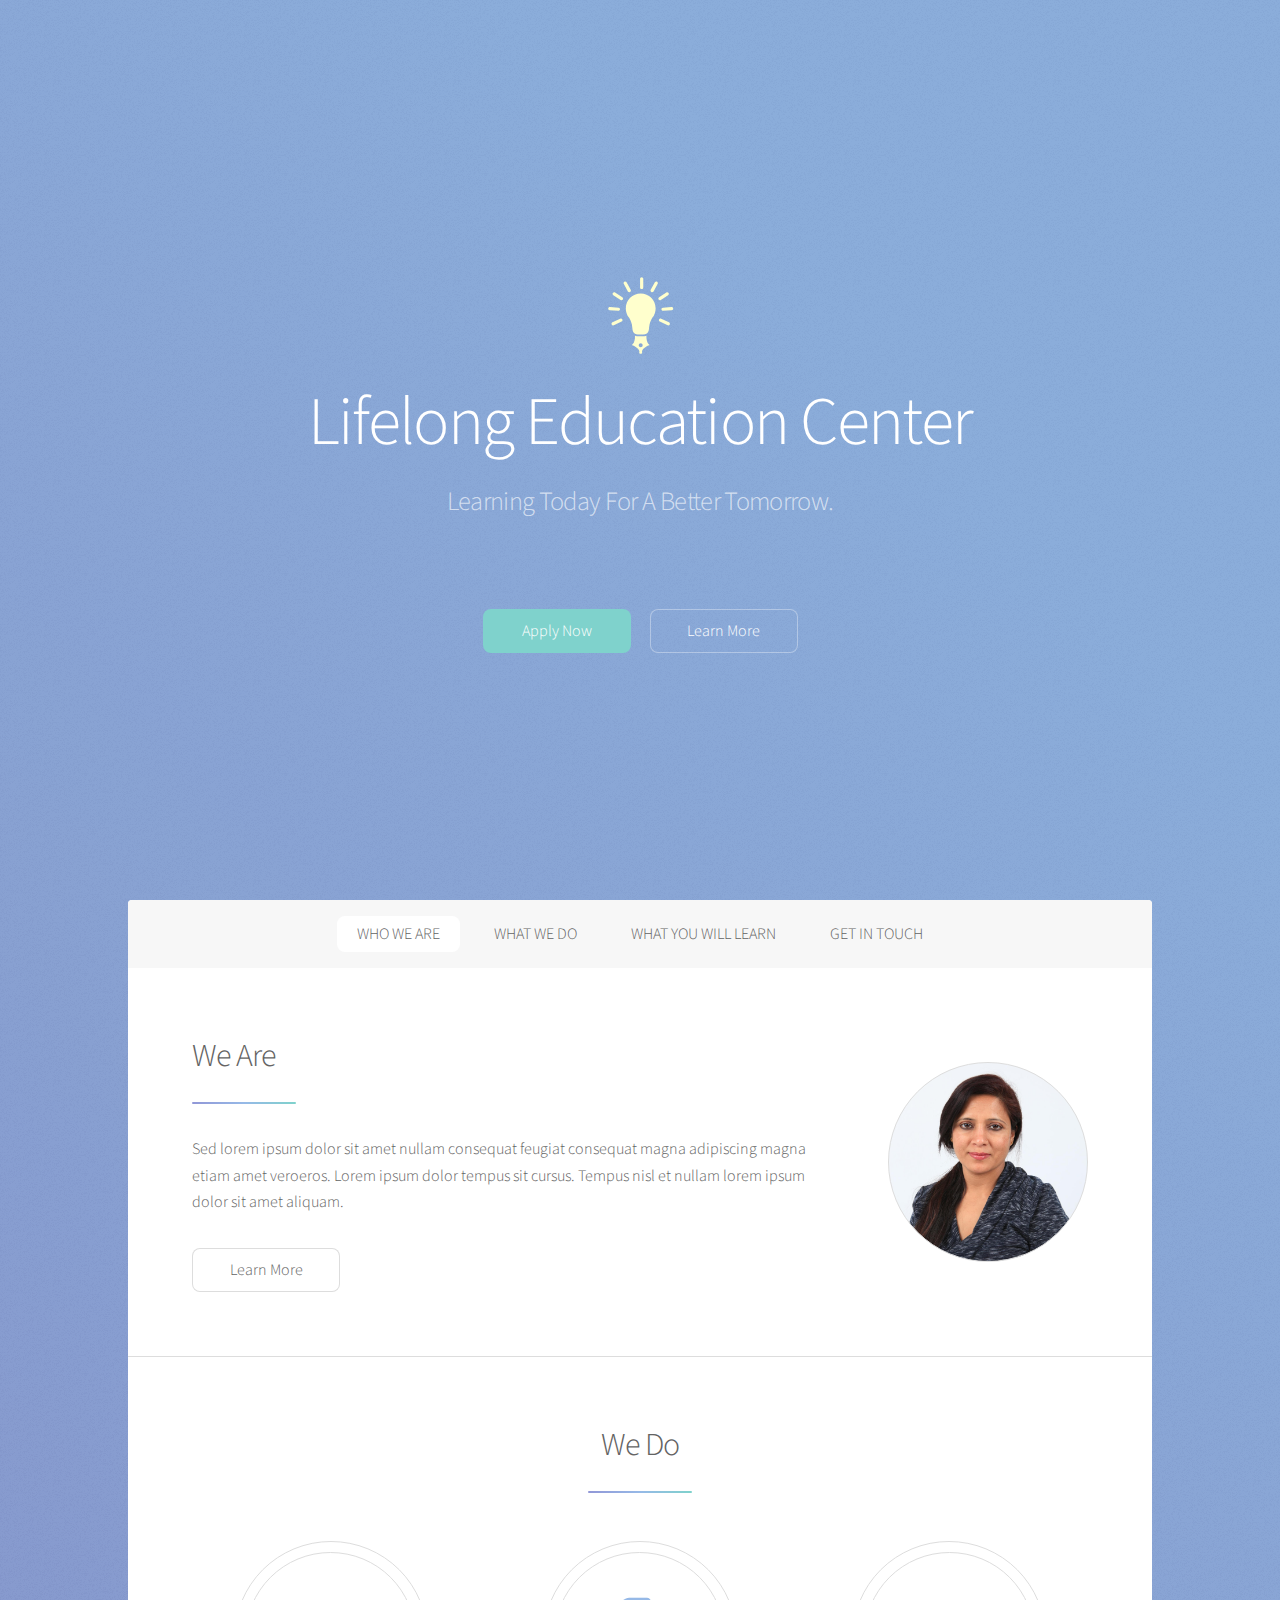
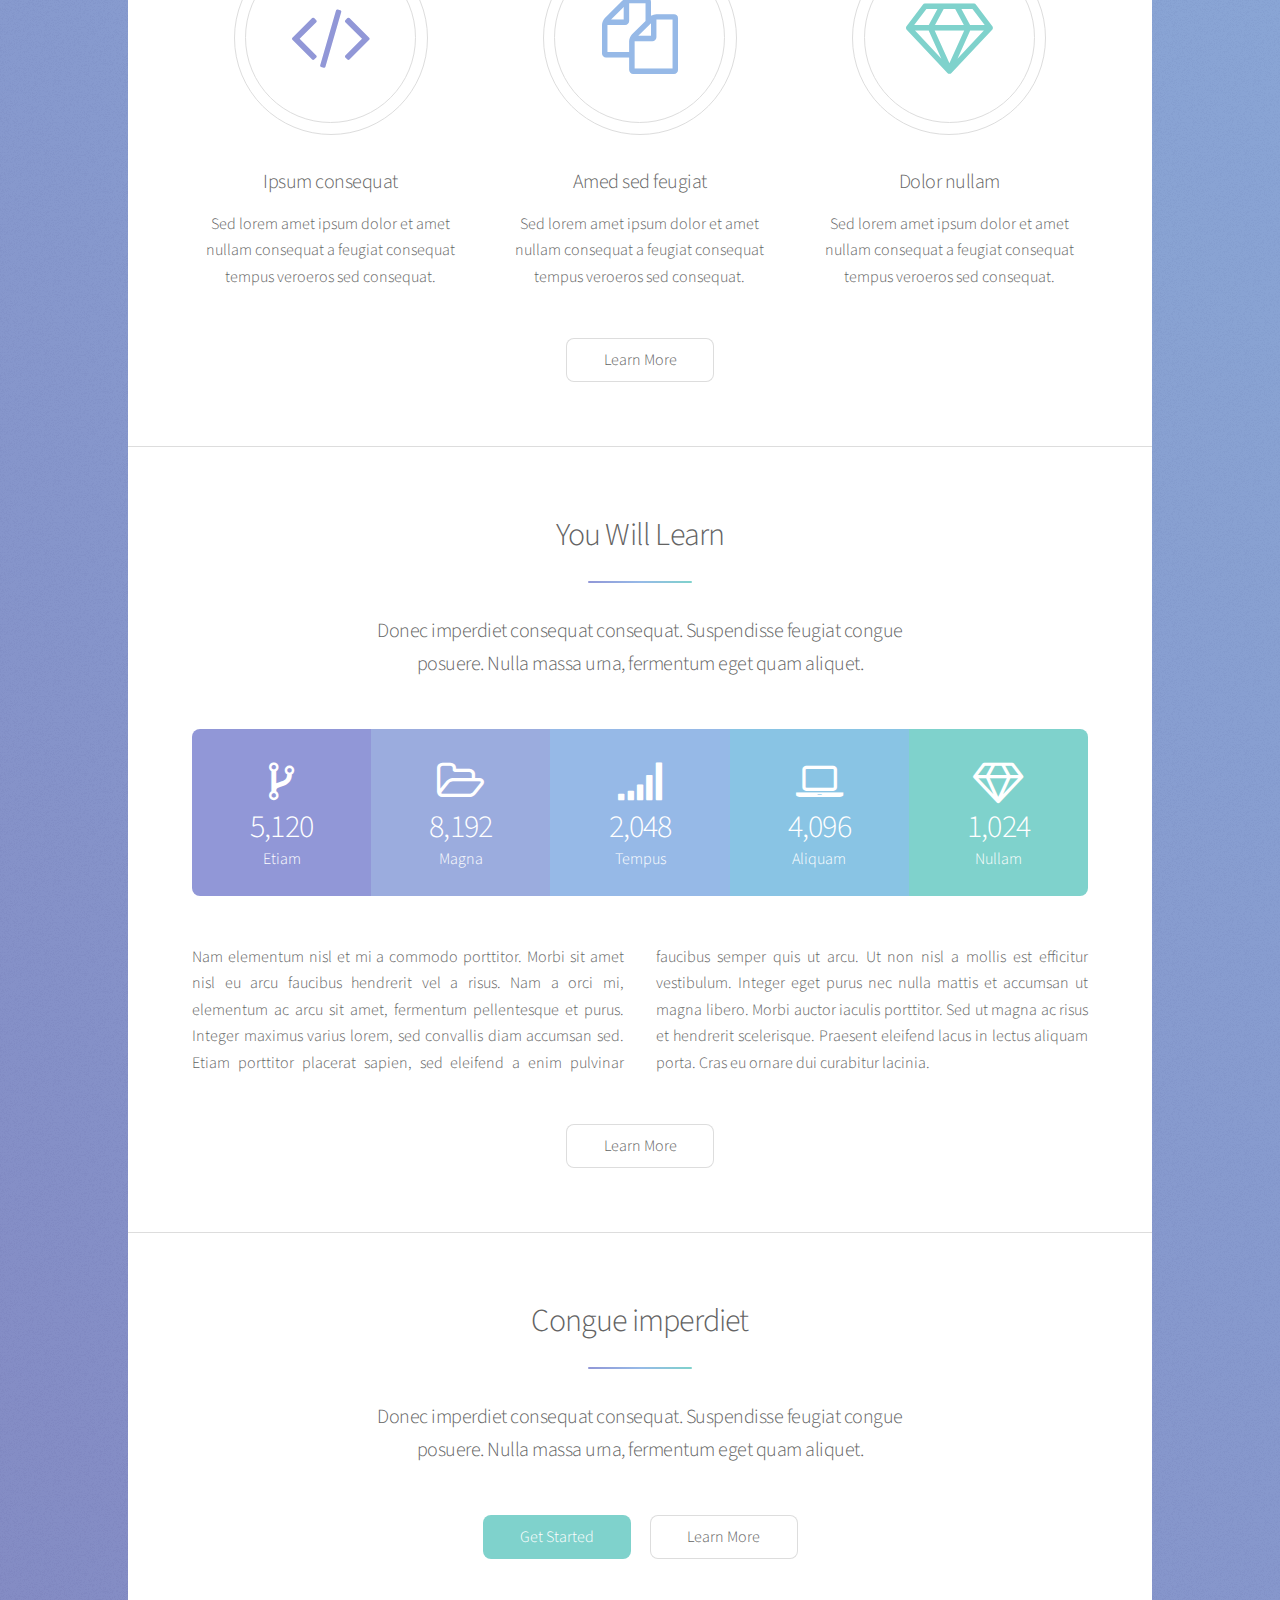
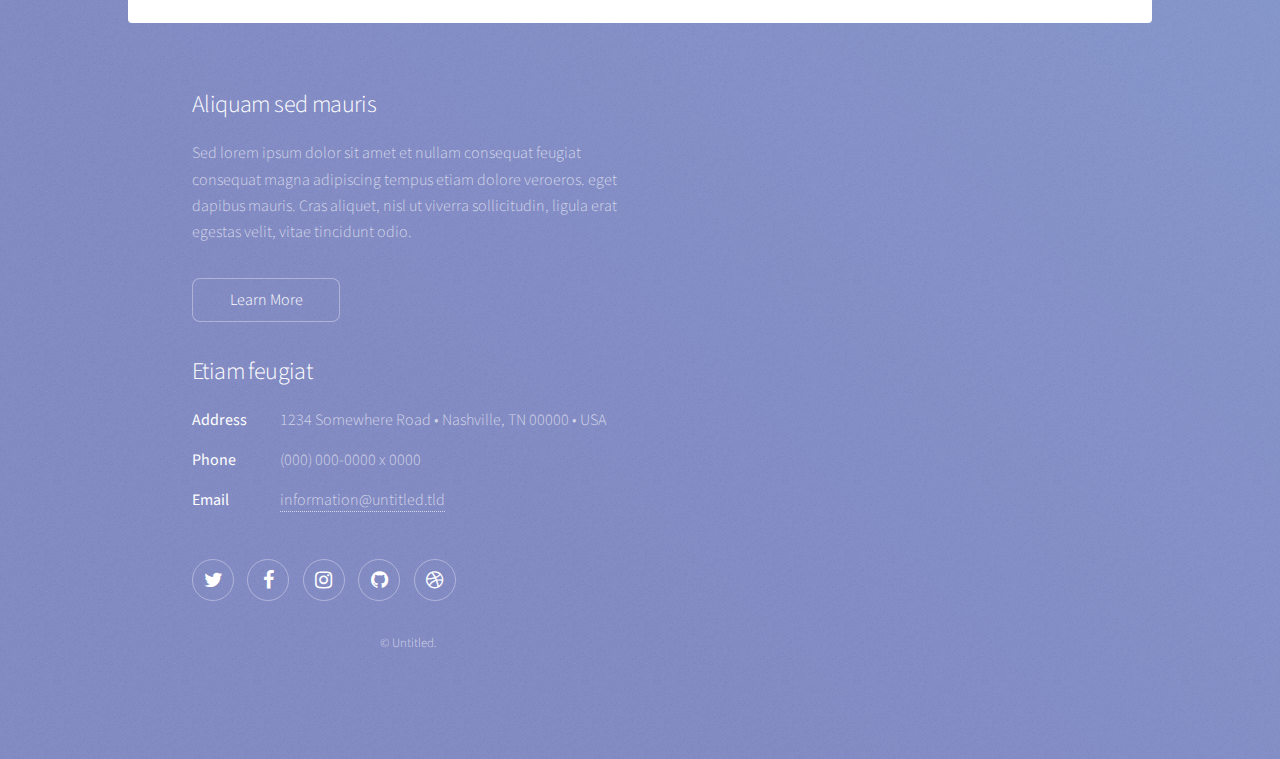
==== commit 9d241773: "Added some content to the header section and modified the website's UI." ====
--- a/index.html
+++ b/index.html
@@ -6,7 +6,7 @@
 -->
 <html>
 	<head>
-		<title>Untitled</title>
+		<title>LEd | Home</title>
 		<meta charset="utf-8" />
 		<meta name="viewport" content="width=device-width, initial-scale=1" />
 		<!--[if lte IE 8]><script src="assets/js/ie/html5shiv.js"></script><![endif]-->
@@ -20,20 +20,25 @@
 			<div id="wrapper">
 
 				<!-- Header -->
-					<header id="header" class="alt">
-						<span class="logo"><img src="images/logo.svg" alt="" /></span>
-						<h1>Stellar</h1>
-						<p>Erat commodo augue, felis accumsan quis eleifend<br />
-						risus ut primis sed Accumsan.</p>
+					<header id="header" class="alt index-header">
+						<div id="header-content">
+							<span class="logo"><img id="led-logo" src="images/led-logo.svg" alt="Company Logo" /></span>
+							<h1>Lifelong Education Center</h1>
+							<p>Learning Today For A Better Tomorrow.</p>
+							<ul class="header-button actions">
+								<li><a href="generic.html" class="button special">Apply Now</a></li>
+								<li><a href="#intro" class="button">Learn More</a></li>
+							</ul>
+						</div>
 					</header>
 
 				<!-- Nav -->
 					<nav id="nav">
 						<ul>
-							<li><a href="#intro" class="active">Introduction</a></li>
-							<li><a href="#first">First Section</a></li>
-							<li><a href="#second">Second Section</a></li>
-							<li><a href="#cta">Get Started</a></li>
+							<li><a href="#intro" class="active">WHO WE ARE</a></li>
+							<li><a href="#first">WHAT WE DO</a></li>
+							<li><a href="#second">WHAT YOU WILL LEARN</a></li>
+							<li><a href="#cta">GET IN TOUCH</a></li>
 						</ul>
 					</nav>
 
@@ -45,7 +50,7 @@
 								<div class="spotlight">
 									<div class="content">
 										<header class="major">
-											<h2>Ipsum sed adipiscing</h2>
+											<h2>We Are</h2>
 										</header>
 										<p>Sed lorem ipsum dolor sit amet nullam consequat feugiat consequat magna
 										adipiscing magna etiam amet veroeros. Lorem ipsum dolor tempus sit cursus.
@@ -54,14 +59,15 @@
 											<li><a href="generic.html" class="button">Learn More</a></li>
 										</ul>
 									</div>
-									<span class="image"><img src="images/pic01.jpg" alt="" /></span>
+									<!-- <span class="image"><img src="images/mom.jpg" alt="" /></span> -->
+									<span id="neema-img" class="image"></span>
 								</div>
 							</section>
 
 						<!-- First Section -->
 							<section id="first" class="main special">
 								<header class="major">
-									<h2>Magna veroeros</h2>
+									<h2>We Do</h2>
 								</header>
 								<ul class="features">
 									<li>
@@ -90,7 +96,7 @@
 						<!-- Second Section -->
 							<section id="second" class="main special">
 								<header class="major">
-									<h2>Ipsum consequat</h2>
+									<h2>You Will Learn</h2>
 									<p>Donec imperdiet consequat consequat. Suspendisse feugiat congue<br />
 									posuere. Nulla massa urna, fermentum eget quam aliquet.</p>
 								</header>
@@ -143,32 +149,34 @@
 
 				<!-- Footer -->
 					<footer id="footer">
-						<section>
-							<h2>Aliquam sed mauris</h2>
-							<p>Sed lorem ipsum dolor sit amet et nullam consequat feugiat consequat magna adipiscing tempus etiam dolore veroeros. eget dapibus mauris. Cras aliquet, nisl ut viverra sollicitudin, ligula erat egestas velit, vitae tincidunt odio.</p>
-							<ul class="actions">
-								<li><a href="generic.html" class="button">Learn More</a></li>
-							</ul>
-						</section>
-						<section>
-							<h2>Etiam feugiat</h2>
-							<dl class="alt">
-								<dt>Address</dt>
-								<dd>1234 Somewhere Road &bull; Nashville, TN 00000 &bull; USA</dd>
-								<dt>Phone</dt>
-								<dd>(000) 000-0000 x 0000</dd>
-								<dt>Email</dt>
-								<dd><a href="#">information@untitled.tld</a></dd>
-							</dl>
-							<ul class="icons">
-								<li><a href="#" class="icon fa-twitter alt"><span class="label">Twitter</span></a></li>
-								<li><a href="#" class="icon fa-facebook alt"><span class="label">Facebook</span></a></li>
-								<li><a href="#" class="icon fa-instagram alt"><span class="label">Instagram</span></a></li>
-								<li><a href="#" class="icon fa-github alt"><span class="label">GitHub</span></a></li>
-								<li><a href="#" class="icon fa-dribbble alt"><span class="label">Dribbble</span></a></li>
-							</ul>
-						</section>
-						<p class="copyright">&copy; Untitled.</p>
+						<div id="footer-content">
+							<section>
+								<h2>Aliquam sed mauris</h2>
+								<p>Sed lorem ipsum dolor sit amet et nullam consequat feugiat consequat magna adipiscing tempus etiam dolore veroeros. eget dapibus mauris. Cras aliquet, nisl ut viverra sollicitudin, ligula erat egestas velit, vitae tincidunt odio.</p>
+								<ul class="actions">
+									<li><a href="generic.html" class="button">Learn More</a></li>
+								</ul>
+							</section>
+							<section>
+								<h2>Etiam feugiat</h2>
+								<dl class="alt">
+									<dt>Address</dt>
+									<dd>1234 Somewhere Road &bull; Nashville, TN 00000 &bull; USA</dd>
+									<dt>Phone</dt>
+									<dd>(000) 000-0000 x 0000</dd>
+									<dt>Email</dt>
+									<dd><a href="#">information@untitled.tld</a></dd>
+								</dl>
+								<ul class="icons">
+									<li><a href="#" class="icon fa-twitter alt"><span class="label">Twitter</span></a></li>
+									<li><a href="#" class="icon fa-facebook alt"><span class="label">Facebook</span></a></li>
+									<li><a href="#" class="icon fa-instagram alt"><span class="label">Instagram</span></a></li>
+									<li><a href="#" class="icon fa-github alt"><span class="label">GitHub</span></a></li>
+									<li><a href="#" class="icon fa-dribbble alt"><span class="label">Dribbble</span></a></li>
+								</ul>
+							</section>
+							<p class="copyright">&copy; Untitled.</p>
+						</div>
 					</footer>
 
 			</div>
@@ -183,4 +191,4 @@
 			<script src="assets/js/main.js"></script>
 
 	</body>
-</html>+</html>
--- a/assets/css/main.css
+++ b/assets/css/main.css
@@ -3318,7 +3318,7 @@
 					}
 
 					#nav ul li a.active {
-						background-color: #ffffff;
+						background-color: rgba(255, 255, 255, 1.0);
 						box-shadow: none;
 					}
 
@@ -3797,5 +3797,14 @@
 			#wrapper {
 				max-width: 100%;
 			}
-
-		}+}
+
+/************ MY CSS ************/
+#neema-img {
+	/*min-height: 5em;*/
+	width: 200px;
+	height: 200px;
+	background-position: 0 35%;
+	background-image: url("../../images/mom.jpg");
+	background-size: cover;
+}
